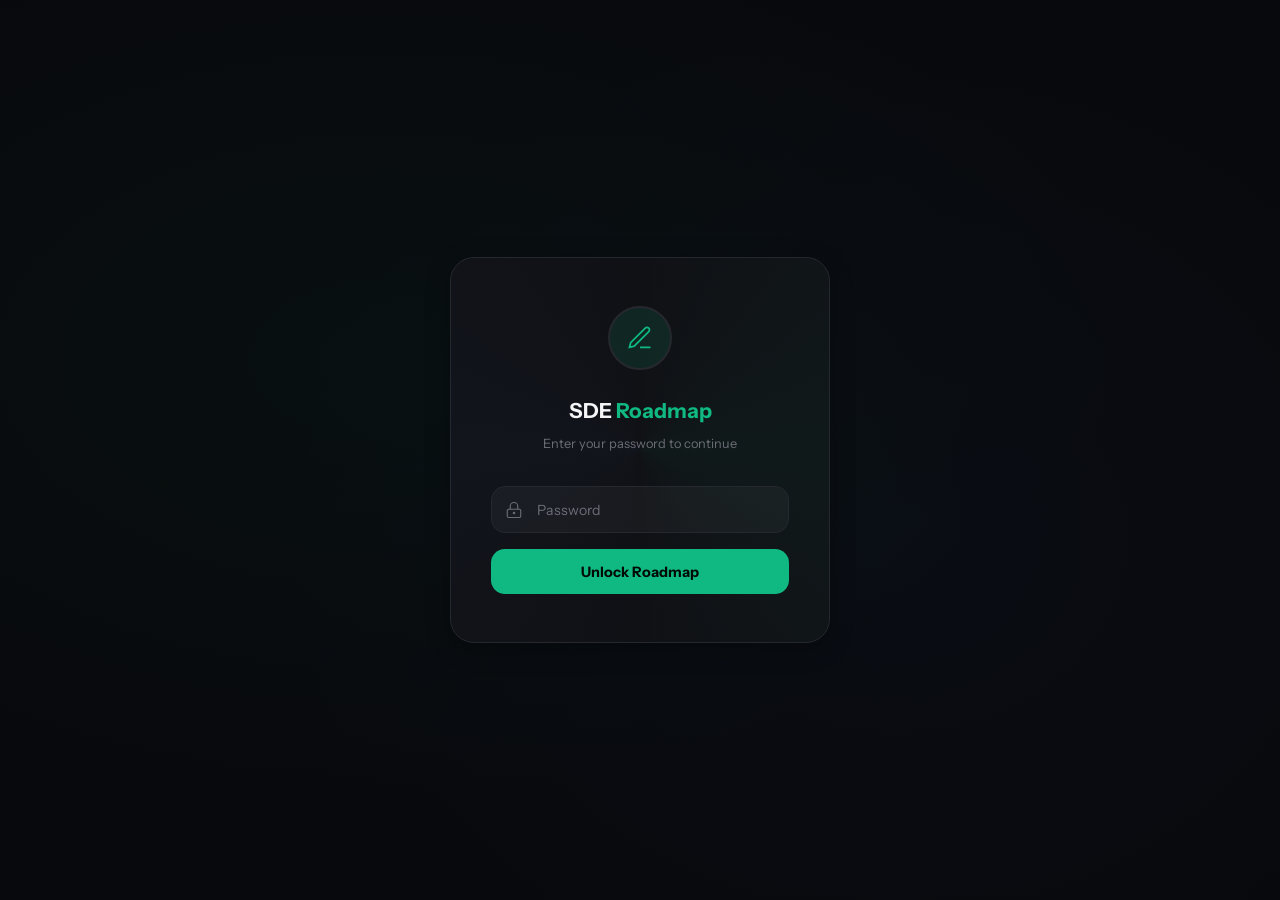
==== roadmap.html @ de1cc605 "Add SDE roadmap with login gate, detailed phases, resources, and daily schedule" ====
<!DOCTYPE html>
<html lang="en" data-theme="dark">
<head>
<meta charset="UTF-8">
<meta name="viewport" content="width=device-width, initial-scale=1.0">
<title>SDE Roadmap — Atlassian, NVIDIA, Akamai, Stripe by October 2026</title>
<link href="https://fonts.googleapis.com/css2?family=IBM+Plex+Mono:wght@400;500;600;700&family=Instrument+Sans:wght@400;500;600;700&display=swap" rel="stylesheet">
<style>
  [data-theme="dark"] {
    --bg: #08090c;
    --surface: #101115;
    --surface2: #16181d;
    --surface3: #1d1f26;
    --border: #26282f;
    --border-bright: #3a3d45;
    --text: #f5f5f7;
    --text-mid: #a1a4ad;
    --text-dim: #6b6e77;
    --green: #10b981;
    --green-dim: rgba(16,185,129,0.12);
    --blue: #3b82f6;
    --blue-dim: rgba(59,130,246,0.12);
    --violet: #8b5cf6;
    --violet-dim: rgba(139,92,246,0.12);
    --amber: #f59e0b;
    --amber-dim: rgba(245,158,11,0.12);
    --rose: #f43f5e;
    --rose-dim: rgba(244,63,94,0.12);
    --cyan: #06b6d4;
    --cyan-dim: rgba(6,182,212,0.12);
    --pink: #ec4899;
    --pink-dim: rgba(236,72,153,0.12);
  }
  [data-theme="light"] {
    --bg: #f3f7fb;
    --surface: #ffffff;
    --surface2: #eef2f7;
    --surface3: #e4e9ef;
    --border: #d0d5dd;
    --border-bright: #b0b8c4;
    --text: #0b1a2e;
    --text-mid: #3a4d65;
    --text-dim: #6b7a8d;
    --green: #059669;
    --green-dim: rgba(5,150,105,0.1);
    --blue: #2563eb;
    --blue-dim: rgba(37,99,235,0.1);
    --violet: #7c3aed;
    --violet-dim: rgba(124,58,237,0.1);
    --amber: #d97706;
    --amber-dim: rgba(217,119,6,0.1);
    --rose: #e11d48;
    --rose-dim: rgba(225,29,72,0.1);
    --cyan: #0891b2;
    --cyan-dim: rgba(8,145,178,0.1);
    --pink: #db2777;
    --pink-dim: rgba(219,39,119,0.1);
  }
  * { margin:0; padding:0; box-sizing:border-box; }
  body {
    background: var(--bg); color: var(--text);
    font-family: 'Instrument Sans', -apple-system, sans-serif;
    line-height: 1.65; -webkit-font-smoothing: antialiased;
    transition: background .25s, color .25s;
  }
  .container { max-width: 920px; margin: 0 auto; padding: 0 20px; }

  /* HERO */
  .hero {
    padding: 70px 20px 50px;
    text-align: center;
    position: relative;
    overflow: hidden;
  }
  .hero::before {
    content:''; position:absolute; inset:0;
    background: radial-gradient(ellipse 70% 50% at 50% 0%, rgba(16,185,129,0.1), transparent 60%);
    pointer-events:none;
  }
  .hero-eyebrow {
    font-family: 'IBM Plex Mono', monospace;
    font-size: 11px; letter-spacing: 2.5px; text-transform: uppercase;
    color: var(--green); margin-bottom: 18px; position: relative;
  }
  .hero h1 {
    font-size: clamp(34px, 6vw, 60px);
    font-weight: 700; line-height: 1.1;
    margin-bottom: 18px; position: relative;
    letter-spacing: -0.02em;
  }
  .hero h1 em {
    font-style: normal;
    background: linear-gradient(135deg, var(--green), var(--cyan));
    -webkit-background-clip: text; -webkit-text-fill-color: transparent;
  }
  .hero-sub {
    font-size: 17px; color: var(--text-mid);
    max-width: 600px; margin: 0 auto 32px; position: relative;
  }
  .target-pills {
    display: flex; gap: 8px; flex-wrap: wrap;
    justify-content: center; position: relative;
    margin-bottom: 28px;
  }
  .target-pill {
    background: var(--surface); border: 1px solid var(--border);
    padding: 8px 16px; border-radius: 100px;
    font-family: 'IBM Plex Mono', monospace;
    font-size: 12px; font-weight: 600; letter-spacing: 0.5px;
  }
  .target-pill.atl { color: #2684ff; border-color: rgba(38,132,255,0.3); }
  .target-pill.nv { color: #76b900; border-color: rgba(118,185,0,0.3); }
  .target-pill.ak { color: #00b4ff; border-color: rgba(0,180,255,0.3); }
  .target-pill.st { color: #635bff; border-color: rgba(99,91,255,0.3); }
  .target-pill.other { color: var(--text-mid); }

  /* COUNTDOWN */
  .countdown {
    background: var(--surface);
    border: 1px solid var(--border);
    border-radius: 16px;
    padding: 24px;
    display: grid;
    grid-template-columns: repeat(4, 1fr);
    gap: 8px;
    max-width: 540px;
    margin: 0 auto;
    position: relative;
  }
  .countdown-item { text-align: center; }
  .countdown-item .num {
    font-family: 'IBM Plex Mono', monospace;
    font-size: 28px; font-weight: 700;
    color: var(--green);
    display: block; line-height: 1;
  }
  .countdown-item .label {
    font-size: 10px; color: var(--text-dim);
    text-transform: uppercase; letter-spacing: 1px;
    margin-top: 6px;
  }

  /* SECTIONS */
  .section { padding: 60px 0; }
  .section-eyebrow {
    font-family: 'IBM Plex Mono', monospace;
    font-size: 11px; letter-spacing: 2px; text-transform: uppercase;
    color: var(--text-dim); margin-bottom: 8px;
  }
  .section-title {
    font-size: clamp(24px, 4vw, 34px);
    font-weight: 700; margin-bottom: 12px;
    letter-spacing: -0.01em;
  }
  .section-desc {
    font-size: 15px; color: var(--text-mid);
    max-width: 660px; margin-bottom: 32px;
  }

  /* SALARY REALITY */
  .salary-reality {
    background: linear-gradient(135deg, rgba(16,185,129,0.05), rgba(6,182,212,0.03));
    border: 1px solid rgba(16,185,129,0.15);
    border-radius: 16px;
    padding: 28px;
    margin-bottom: 24px;
  }
  .salary-reality h3 {
    font-size: 17px; font-weight: 700;
    margin-bottom: 16px;
    display: flex; align-items: center; gap: 10px;
  }
  .salary-comparison {
    display: grid;
    grid-template-columns: repeat(auto-fit, minmax(180px, 1fr));
    gap: 12px;
  }
  .salary-cell {
    background: rgba(0,0,0,0.25);
    border: 1px solid var(--border);
    border-radius: 10px;
    padding: 16px;
  }
  .salary-cell .name {
    font-size: 12px; color: var(--text-dim);
    text-transform: uppercase; letter-spacing: 0.5px;
    margin-bottom: 6px;
  }
  .salary-cell .median {
    font-family: 'IBM Plex Mono', monospace;
    font-size: 22px; font-weight: 700;
    color: var(--green);
  }
  .salary-cell .range {
    font-size: 12px; color: var(--text-mid);
    margin-top: 4px;
  }
  .salary-cell.you .median { color: var(--text-dim); }
  .salary-cell.you { border-color: var(--border-bright); }

  /* COMPANY CARDS */
  .company-grid {
    display: grid;
    grid-template-columns: repeat(auto-fit, minmax(280px, 1fr));
    gap: 12px;
  }
  .company-card {
    background: var(--surface);
    border: 1px solid var(--border);
    border-radius: 14px;
    padding: 22px;
    transition: all 0.2s;
  }
  .company-card:hover {
    border-color: var(--border-bright);
    transform: translateY(-1px);
  }
  .company-card .logo-row {
    display: flex; align-items: center; justify-content: space-between;
    margin-bottom: 12px;
  }
  .company-card .name {
    font-size: 18px; font-weight: 700;
  }
  .company-card .difficulty {
    font-family: 'IBM Plex Mono', monospace;
    font-size: 10px; font-weight: 600;
    text-transform: uppercase; letter-spacing: 0.5px;
    padding: 3px 8px; border-radius: 4px;
  }
  .diff-medium { background: var(--amber-dim); color: var(--amber); }
  .diff-hard { background: var(--rose-dim); color: var(--rose); }
  .diff-extreme { background: rgba(244,63,94,0.2); color: var(--rose); border: 1px solid var(--rose); }

  .company-meta {
    font-family: 'IBM Plex Mono', monospace;
    font-size: 11px;
    color: var(--green);
    margin-bottom: 12px;
  }
  .company-card .blurb {
    font-size: 13px; color: var(--text-mid);
    margin-bottom: 14px; line-height: 1.6;
  }
  .company-card h5 {
    font-family: 'IBM Plex Mono', monospace;
    font-size: 10px; letter-spacing: 1px;
    text-transform: uppercase;
    color: var(--text-dim);
    margin-top: 14px; margin-bottom: 6px;
  }
  .company-card ul {
    list-style: none; font-size: 13px; color: var(--text-mid);
  }
  .company-card ul li {
    padding-left: 14px; position: relative;
    margin-bottom: 4px;
  }
  .company-card ul li::before {
    content: '→'; position: absolute; left: 0;
    color: var(--text-dim);
  }
  .company-card .wlb {
    margin-top: 14px;
    padding-top: 14px;
    border-top: 1px solid var(--border);
    font-size: 12px;
    display: flex; align-items: center; gap: 6px;
  }
  .wlb-bar {
    flex: 1; height: 4px; background: var(--surface3);
    border-radius: 2px; overflow: hidden;
  }
  .wlb-fill { height: 100%; border-radius: 2px; }
  .wlb-label { font-family: 'IBM Plex Mono', monospace; font-size: 10px; color: var(--text-dim); }

  /* TIER DIRECTORY */
  .tier-block { margin-bottom: 26px; }
  .tier-header {
    display: flex; align-items: center; gap: 14px;
    margin-bottom: 14px; padding: 14px 18px;
    border-radius: 10px; border: 1px solid;
  }
  .tier-header.tier-s { background: linear-gradient(90deg, rgba(16,185,129,0.1), transparent); border-color: rgba(16,185,129,0.3); }
  .tier-header.tier-a { background: linear-gradient(90deg, rgba(59,130,246,0.1), transparent); border-color: rgba(59,130,246,0.3); }
  .tier-header.tier-b { background: linear-gradient(90deg, rgba(245,158,11,0.1), transparent); border-color: rgba(245,158,11,0.3); }
  .tier-header.tier-c { background: linear-gradient(90deg, rgba(139,92,246,0.1), transparent); border-color: rgba(139,92,246,0.3); }
  .tier-header.tier-d { background: linear-gradient(90deg, rgba(6,182,212,0.1), transparent); border-color: rgba(6,182,212,0.3); }
  .tier-badge {
    font-family: 'IBM Plex Mono', monospace;
    font-size: 16px; font-weight: 700;
    width: 34px; height: 34px;
    border-radius: 8px;
    display: flex; align-items: center; justify-content: center;
    flex-shrink: 0;
  }
  .tier-badge.tier-s { background: rgba(16,185,129,0.2); color: var(--green); }
  .tier-badge.tier-a { background: rgba(59,130,246,0.2); color: var(--blue); }
  .tier-badge.tier-b { background: rgba(245,158,11,0.2); color: var(--amber); }
  .tier-badge.tier-c { background: rgba(139,92,246,0.2); color: var(--violet); }
  .tier-badge.tier-d { background: rgba(6,182,212,0.2); color: var(--cyan); }
  .tier-info { flex: 1; min-width: 0; }
  .tier-info h4 { font-size: 15px; font-weight: 700; margin-bottom: 2px; }
  .tier-info .desc { font-size: 12px; color: var(--text-mid); line-height: 1.5; }

  .mini-grid {
    display: grid;
    grid-template-columns: repeat(auto-fill, minmax(220px, 1fr));
    gap: 8px;
  }
  .mini-card {
    background: var(--surface);
    border: 1px solid var(--border);
    border-radius: 10px;
    padding: 14px;
    transition: all 0.15s;
  }
  .mini-card:hover { border-color: var(--border-bright); transform: translateY(-1px); }
  .mini-card .mname {
    font-size: 14px; font-weight: 700;
    margin-bottom: 4px;
  }
  .mini-card .mpay {
    font-family: 'IBM Plex Mono', monospace;
    font-size: 11px; color: var(--green);
    margin-bottom: 6px;
  }
  .mini-card .mnote {
    font-size: 11.5px; color: var(--text-mid);
    line-height: 1.5;
  }
  .mini-card .ratings {
    display: flex; gap: 4px;
    margin-top: 8px; padding-top: 8px;
    border-top: 1px solid var(--border);
    font-size: 10px;
    font-family: 'IBM Plex Mono', monospace;
    flex-wrap: wrap;
  }
  .rating-pill {
    padding: 2px 6px; border-radius: 3px;
    letter-spacing: 0.3px;
  }
  .rate-high { background: var(--green-dim); color: var(--green); }
  .rate-mid { background: var(--amber-dim); color: var(--amber); }
  .rate-low { background: var(--rose-dim); color: var(--rose); }

  .netflix-callout {
    background: linear-gradient(135deg, rgba(229,9,20,0.06), rgba(229,9,20,0.02));
    border: 1px solid rgba(229,9,20,0.25);
    border-radius: 12px;
    padding: 18px 22px;
    margin: 24px 0;
    font-size: 13.5px;
    color: var(--text-mid);
    line-height: 1.7;
  }
  .netflix-callout h4 {
    color: #e50914;
    font-size: 14px;
    margin-bottom: 6px;
    display: flex; align-items: center; gap: 8px;
  }

  .stability-criteria {
    background: var(--surface);
    border: 1px solid var(--border);
    border-radius: 14px;
    padding: 24px;
    margin-bottom: 28px;
  }
  .stability-criteria h3 {
    font-size: 16px; font-weight: 700;
    margin-bottom: 14px;
    display: flex; align-items: center; gap: 8px;
  }
  .criteria-grid {
    display: grid;
    grid-template-columns: repeat(auto-fit, minmax(220px, 1fr));
    gap: 10px;
  }
  .criteria-item {
    background: var(--surface2);
    border-radius: 8px;
    padding: 12px 14px;
    font-size: 13px;
  }
  .criteria-item .ck {
    font-family: 'IBM Plex Mono', monospace;
    font-size: 11px; font-weight: 700;
    color: var(--green);
    display: block; margin-bottom: 4px;
  }
  .criteria-item .ck.no { color: var(--rose); }
  .criteria-item .txt { color: var(--text-mid); line-height: 1.5; }

  /* RESOURCE TABLE */
  .resource-block {
    background: var(--surface);
    border: 1px solid var(--border);
    border-radius: 14px;
    padding: 24px;
    margin-bottom: 16px;
  }
  .resource-block h3 {
    font-size: 16px; font-weight: 700;
    margin-bottom: 16px;
    display: flex; align-items: center; gap: 10px;
  }
  .resource-block.have h3 { color: var(--green); }
  .resource-block.buy h3 { color: var(--amber); }
  .resource-block.free h3 { color: var(--cyan); }
  .resource-block.skip h3 { color: var(--rose); }

  .resource-item {
    display: grid;
    grid-template-columns: 1fr auto;
    gap: 12px;
    padding: 12px 0;
    border-top: 1px solid rgba(255,255,255,0.05);
  }
  .resource-item:first-of-type { border-top: none; padding-top: 0; }
  .resource-item .info { font-size: 14px; }
  .resource-item .info .title { font-weight: 600; margin-bottom: 2px; }
  .resource-item .info .why { font-size: 12px; color: var(--text-dim); line-height: 1.5; }
  .resource-item .price {
    font-family: 'IBM Plex Mono', monospace;
    font-size: 13px; font-weight: 600;
    color: var(--text-mid);
    text-align: right;
    white-space: nowrap;
  }
  .resource-item .price.green { color: var(--green); }
  .resource-item .price.amber { color: var(--amber); }
  .resource-item .price.rose { color: var(--rose); }

  .priority-tag {
    display: inline-block;
    font-family: 'IBM Plex Mono', monospace;
    font-size: 9px; font-weight: 700;
    padding: 2px 6px; border-radius: 3px;
    margin-left: 6px;
    vertical-align: middle;
  }
  .priority-must { background: var(--rose-dim); color: var(--rose); }
  .priority-strong { background: var(--amber-dim); color: var(--amber); }
  .priority-nice { background: var(--cyan-dim); color: var(--cyan); }

  /* PHASE BLOCKS */
  .phase {
    margin-bottom: 16px;
    border: 1px solid var(--border);
    border-radius: 14px;
    overflow: hidden;
    background: var(--surface);
  }
  .phase-head {
    padding: 22px 24px;
    display: grid;
    grid-template-columns: auto 1fr auto auto;
    gap: 14px;
    align-items: center;
    cursor: pointer;
    user-select: none;
    transition: background 0.2s;
  }
  .phase-head:hover { background: var(--surface2); }
  .phase-num {
    font-family: 'IBM Plex Mono', monospace;
    font-size: 11px; font-weight: 700;
    letter-spacing: 1px; text-transform: uppercase;
    padding: 4px 10px; border-radius: 5px;
  }
  .phase-head h3 { font-size: 18px; font-weight: 700; }
  .phase-meta {
    font-family: 'IBM Plex Mono', monospace;
    font-size: 11px; color: var(--text-dim);
  }
  .phase-toggle {
    width: 26px; height: 26px;
    border-radius: 6px;
    background: var(--surface2);
    border: 1px solid var(--border);
    display: flex; align-items: center; justify-content: center;
    color: var(--text-mid);
    font-size: 14px;
    transition: transform 0.2s;
  }
  .phase.open .phase-toggle { transform: rotate(180deg); }
  .phase-body {
    max-height: 0; overflow: hidden;
    transition: max-height 0.5s ease;
  }
  .phase.open .phase-body { max-height: 8000px; }
  .phase-content { padding: 0 24px 24px; }
  .phase-why {
    font-size: 14px; color: var(--text-mid);
    margin-bottom: 22px;
    padding: 14px 16px;
    background: var(--surface2);
    border-radius: 10px;
    border-left: 3px solid;
  }

  /* WEEK BLOCKS */
  .week {
    margin-bottom: 18px;
    padding-top: 16px;
    border-top: 1px dashed var(--border);
  }
  .week:first-of-type { border-top: none; padding-top: 0; }
  .week-title {
    font-family: 'IBM Plex Mono', monospace;
    font-size: 12px; font-weight: 700;
    text-transform: uppercase; letter-spacing: 1px;
    margin-bottom: 12px;
    display: flex; align-items: center; gap: 8px;
  }
  .week-title .dot {
    width: 7px; height: 7px; border-radius: 50%;
    display: inline-block;
  }
  .task {
    display: grid;
    grid-template-columns: auto 1fr;
    gap: 10px;
    padding: 8px 0;
    border-bottom: 1px solid rgba(255,255,255,0.04);
    font-size: 13.5px;
  }
  .task:last-child { border-bottom: none; }
  .task-check {
    flex-shrink: 0;
    width: 18px; height: 18px;
    border: 1.5px solid var(--border-bright);
    border-radius: 5px;
    margin-top: 2px;
    cursor: pointer;
    display: flex; align-items: center; justify-content: center;
    transition: all 0.2s;
    background: transparent;
  }
  .task-check.done {
    background: var(--green); border-color: var(--green);
  }
  .task-check.done::after {
    content: '✓'; color: var(--bg);
    font-size: 11px; font-weight: 700;
  }
  .task-body .main { color: var(--text); line-height: 1.55; }
  .task-body .resource {
    font-family: 'IBM Plex Mono', monospace;
    font-size: 11px; color: var(--blue);
    display: block; margin-top: 2px;
  }
  .tag {
    font-family: 'IBM Plex Mono', monospace;
    font-size: 9px; font-weight: 700;
    text-transform: uppercase; letter-spacing: 0.5px;
    padding: 2px 6px; border-radius: 3px;
    display: inline-block; margin-left: 4px;
    vertical-align: middle;
  }
  .tag-target { background: var(--rose-dim); color: var(--rose); }
  .tag-mock { background: var(--violet-dim); color: var(--violet); }
  .tag-project { background: var(--amber-dim); color: var(--amber); }
  .tag-apply { background: var(--green-dim); color: var(--green); }
  .tag-key { background: var(--cyan-dim); color: var(--cyan); }

  .output {
    background: var(--surface2);
    border: 1px dashed rgba(16,185,129,0.3);
    border-radius: 10px;
    padding: 14px 18px;
    margin-top: 18px;
  }
  .output h5 {
    font-family: 'IBM Plex Mono', monospace;
    font-size: 10px; letter-spacing: 2px;
    text-transform: uppercase;
    color: var(--green); margin-bottom: 6px;
  }
  .output p { font-size: 13px; color: var(--text-mid); line-height: 1.65; }

  /* Phase colors */
  .p0 .phase-num { background: var(--green-dim); color: var(--green); }
  .p0 .phase-why { border-left-color: var(--green); }
  .p0 .week-title .dot { background: var(--green); }
  .p1 .phase-num { background: var(--blue-dim); color: var(--blue); }
  .p1 .phase-why { border-left-color: var(--blue); }
  .p1 .week-title .dot { background: var(--blue); }
  .p2 .phase-num { background: var(--violet-dim); color: var(--violet); }
  .p2 .phase-why { border-left-color: var(--violet); }
  .p2 .week-title .dot { background: var(--violet); }
  .p3 .phase-num { background: var(--amber-dim); color: var(--amber); }
  .p3 .phase-why { border-left-color: var(--amber); }
  .p3 .week-title .dot { background: var(--amber); }
  .p4 .phase-num { background: var(--cyan-dim); color: var(--cyan); }
  .p4 .phase-why { border-left-color: var(--cyan); }
  .p4 .week-title .dot { background: var(--cyan); }
  .p5 .phase-num { background: var(--pink-dim); color: var(--pink); }
  .p5 .phase-why { border-left-color: var(--pink); }
  .p5 .week-title .dot { background: var(--pink); }
  .p6 .phase-num { background: var(--rose-dim); color: var(--rose); }
  .p6 .phase-why { border-left-color: var(--rose); }
  .p6 .week-title .dot { background: var(--rose); }

  /* PATTERN GRID */
  .pattern-grid {
    display: grid;
    grid-template-columns: repeat(auto-fit, minmax(200px, 1fr));
    gap: 10px;
    margin-top: 12px;
  }
  .pattern-card {
    background: var(--surface2);
    border: 1px solid var(--border);
    border-radius: 8px;
    padding: 12px;
  }
  .pattern-card .pname {
    font-size: 13px; font-weight: 600; margin-bottom: 4px;
  }
  .pattern-card .pcount {
    font-family: 'IBM Plex Mono', monospace;
    font-size: 10px; color: var(--text-dim);
    text-transform: uppercase; letter-spacing: 0.5px;
  }

  /* SCHEDULE */
  .schedule-grid {
    display: grid;
    grid-template-columns: repeat(auto-fit, minmax(170px, 1fr));
    gap: 10px;
  }
  .sched-card {
    background: var(--surface);
    border: 1px solid var(--border);
    border-radius: 12px;
    padding: 18px;
    text-align: center;
  }
  .sched-card .time {
    font-family: 'IBM Plex Mono', monospace;
    font-size: 10px; text-transform: uppercase;
    letter-spacing: 1px; color: var(--text-dim);
    margin-bottom: 6px;
  }
  .sched-card .activity {
    font-size: 16px; font-weight: 700; margin-bottom: 6px;
  }
  .sched-card .detail { font-size: 12px; color: var(--text-mid); line-height: 1.5; }

  /* MISTAKES */
  .mistakes-grid {
    display: grid;
    grid-template-columns: repeat(auto-fit, minmax(280px, 1fr));
    gap: 12px;
  }
  .mistake {
    background: var(--surface);
    border: 1px solid var(--border);
    border-radius: 12px;
    padding: 18px;
  }
  .mistake .bad {
    color: var(--rose); font-weight: 600;
    font-size: 14px; margin-bottom: 6px;
  }
  .mistake .good { color: var(--text-mid); font-size: 13px; line-height: 1.55; }

  /* FOOTER */
  .footer {
    text-align: center;
    padding: 70px 20px 40px;
  }
  .footer .big {
    font-size: 26px; font-weight: 700;
    margin-bottom: 12px;
    letter-spacing: -0.01em;
  }
  .footer .big em {
    font-style: normal;
    background: linear-gradient(135deg, var(--green), var(--cyan));
    -webkit-background-clip: text; -webkit-text-fill-color: transparent;
  }
  .footer p { font-size: 13px; color: var(--text-dim); }

  /* LOGIN GATE */
  .login-gate{
    min-height:100vh;display:flex;align-items:center;justify-content:center;
    background:var(--bg);
    background-image:radial-gradient(ellipse 60% 50% at 30% 40%,rgba(16,185,129,.04),transparent),
                      radial-gradient(ellipse 50% 60% at 70% 60%,rgba(59,130,246,.03),transparent);
  }
  .login-box{
    background:var(--surface);border:1px solid var(--border);border-radius:24px;padding:3rem 2.5rem;
    width:380px;text-align:center;box-shadow:0 6px 24px rgba(0,0,0,.3);position:relative;overflow:hidden;
  }
  .login-box::before{
    content:'';position:absolute;top:-50%;left:-50%;width:200%;height:200%;
    background:conic-gradient(from 0deg,transparent,rgba(16,185,129,.05),transparent,rgba(59,130,246,.03),transparent);
    animation:login-rotate 8s linear infinite;
  }
  @keyframes login-rotate{to{transform:rotate(360deg)}}
  .login-content{position:relative;z-index:1}
  .login-avatar{width:64px;height:64px;border-radius:50%;background:var(--green-dim);display:flex;align-items:center;justify-content:center;margin:0 auto 1.5rem;border:2px solid var(--border)}
  .login-avatar svg{width:28px;height:28px;color:var(--green)}
  .login-box h2{font-family:'Instrument Sans',sans-serif;font-size:1.3rem;margin-bottom:.3rem}
  .login-box h2 span{color:var(--green)}
  .login-box .login-sub{font-size:.8rem;color:var(--text-dim);margin-bottom:2rem}
  .input-wrap{position:relative;margin-bottom:1rem}
  .input-wrap input{
    width:100%;padding:.85rem 1rem .85rem 2.8rem;border-radius:14px;border:1px solid var(--border);
    background:rgba(255,255,255,.04);color:var(--text);font-family:'Instrument Sans',sans-serif;
    font-size:.88rem;outline:none;transition:border-color .3s;
  }
  .input-wrap input:focus{border-color:var(--green);box-shadow:0 0 0 3px rgba(16,185,129,.1)}
  .input-wrap input::placeholder{color:var(--text-dim)}
  .input-wrap svg{position:absolute;left:.9rem;top:50%;transform:translateY(-50%);width:18px;height:18px;color:var(--text-dim)}
  .login-btn{
    width:100%;padding:.85rem;border-radius:14px;border:none;
    background:var(--green);color:#020a06;font-weight:700;font-size:.9rem;font-family:'Instrument Sans',sans-serif;
    cursor:pointer;transition:all .2s;
  }
  .login-btn:hover{transform:translateY(-2px);box-shadow:0 8px 24px rgba(16,185,129,.3)}
  .login-error{color:var(--rose);font-size:.78rem;margin-top:.75rem;display:none}

  /* FLOATING NAV */
  .float-nav{
    position:fixed;top:16px;right:16px;z-index:999;
    display:flex;gap:8px;
  }
  .float-nav a,.float-nav button{
    padding:8px 14px;border-radius:10px;border:1px solid var(--border);
    background:var(--surface);color:var(--text-mid);font-size:12px;font-family:'IBM Plex Mono',monospace;
    cursor:pointer;transition:all .2s;text-decoration:none;
    backdrop-filter:blur(12px);
  }
  .float-nav a:hover,.float-nav button:hover{border-color:var(--green);color:var(--green)}

  .roadmap-wrap{display:none}

  @media (max-width: 600px) {
    .countdown { grid-template-columns: repeat(2, 1fr); gap: 16px; }
    .phase-head { grid-template-columns: 1fr auto; gap: 8px; }
    .phase-head .phase-num { grid-row: 1; }
    .phase-head h3 { grid-column: 1 / -1; }
    .phase-head .phase-meta { grid-row: 1; grid-column: 2; }
    .phase-content { padding: 0 16px 18px; }
    .phase-head { padding: 18px 16px; }
    .float-nav{top:8px;right:8px;gap:4px}
    .float-nav a,.float-nav button{padding:6px 10px;font-size:10px}
  }
</style>
</head>
<body>

<!-- LOGIN GATE -->
<div class="login-gate" id="loginGate">
  <div class="login-box">
    <div class="login-content">
      <div class="login-avatar">
        <svg viewBox="0 0 24 24" fill="none" stroke="currentColor" stroke-width="1.5"><path d="M12 20h9"/><path d="M16.5 3.5a2.121 2.121 0 013 3L7 19l-4 1 1-4L16.5 3.5z"/></svg>
      </div>
      <h2>SDE <span>Roadmap</span></h2>
      <p class="login-sub">Enter your password to continue</p>
      <div class="input-wrap">
        <svg viewBox="0 0 24 24" fill="none" stroke="currentColor" stroke-width="1.5"><rect x="3" y="11" width="18" height="11" rx="2"/><path d="M7 11V7a5 5 0 0110 0v4"/><circle cx="12" cy="16" r="1"/></svg>
        <input type="password" id="passInput" placeholder="Password" autocomplete="off" />
      </div>
      <button class="login-btn" id="loginBtn">Unlock Roadmap</button>
      <p class="login-error" id="loginError">Incorrect password. Try again.</p>
    </div>
  </div>
</div>

<!-- FLOATING NAV -->
<div class="float-nav" id="floatNav" style="display:none">
  <a href="index.html">Portfolio</a>
  <a href="tracker.html">Card Tracker</a>
  <button id="themeBtn">☀️</button>
</div>

<!-- ROADMAP CONTENT -->
<div class="roadmap-wrap" id="roadmapWrap">

<!-- HERO -->
<section class="hero">
  <div class="hero-eyebrow">5-Month Sprint · Backend SDE → Top Product Co</div>
  <h1>Land at <em>Atlassian, Stripe,</em><br>NVIDIA, or Akamai by October</h1>
  <p class="hero-sub">A no-fluff, week-by-week plan for a backend SDE with <strong>4 years of experience</strong> targeting Senior SDE / SDE 2 roles. Relearn DSA, master system design, crack the toughest interview loops — and land in a 5–10 year career home with great WLB.</p>

  <div class="target-pills">
    <span class="target-pill atl">Atlassian</span>
    <span class="target-pill nv">NVIDIA</span>
    <span class="target-pill ak">Akamai</span>
    <span class="target-pill st">Stripe</span>
    <span class="target-pill" style="color:#e34850; border-color:rgba(227,72,80,0.3)">Adobe</span>
    <span class="target-pill" style="color:#5cb6f7; border-color:rgba(92,182,247,0.3)">Microsoft</span>
    <span class="target-pill" style="color:#ff7e5e; border-color:rgba(255,126,94,0.3)">Cisco</span>
    <span class="target-pill" style="color:#7b9aff; border-color:rgba(123,154,255,0.3)">SAP Labs</span>
    <span class="target-pill other">+ 20 more stable picks</span>
  </div>

  <div class="countdown">
    <div class="countdown-item">
      <span class="num">21</span>
      <span class="label">Weeks Left</span>
    </div>
    <div class="countdown-item">
      <span class="num">3-4h</span>
      <span class="label">Daily</span>
    </div>
    <div class="countdown-item">
      <span class="num">300+</span>
      <span class="label">Problems</span>
    </div>
    <div class="countdown-item">
      <span class="num">₹50-80L</span>
      <span class="label">SDE 2 Target</span>
    </div>
  </div>
</section>

<!-- SALARY REALITY -->
<div class="container">
  <section class="section">
    <div class="section-eyebrow">Reality Check · Senior SDE Bands</div>
    <h2 class="section-title">At 4 YOE, You Should Target ₹50-80L+</h2>
    <p class="section-desc">You're not a fresher. With 4 years of production backend experience at a startup, you map to <strong>SDE 2 / Senior SDE / P40-P50 / IC2-IC3 / L2</strong> levels at these companies. Here's what those specific bands pay in India (Levels.fyi + market data, May 2026).</p>

    <div class="salary-reality">
      <h3>Your Real Target: ₹50-80L Total Comp · Floor ₹40L</h3>
      <div class="salary-comparison">
        <div class="salary-cell you">
          <div class="name">You Today</div>
          <div class="median">₹17.6L</div>
          <div class="range">Startup SDE · 4 YOE</div>
        </div>
        <div class="salary-cell">
          <div class="name">Akamai · Sr SE</div>
          <div class="median">₹35-55L</div>
          <div class="range">Floor pick · 100%+ hike</div>
        </div>
        <div class="salary-cell">
          <div class="name">Microsoft · SDE 2</div>
          <div class="median">₹35-52L</div>
          <div class="range">Solid mid-tier</div>
        </div>
        <div class="salary-cell">
          <div class="name">Adobe · MTS 2</div>
          <div class="median">₹40-65L</div>
          <div class="range">Best WLB+pay combo</div>
        </div>
        <div class="salary-cell">
          <div class="name">NVIDIA · IC2-IC3</div>
          <div class="median">₹50-85L</div>
          <div class="range">AI premium · RSU upside</div>
        </div>
        <div class="salary-cell">
          <div class="name">Atlassian · P40-P50</div>
          <div class="median">₹55-99L</div>
          <div class="range">Median P50: ₹99L</div>
        </div>
        <div class="salary-cell">
          <div class="name">Stripe · L2</div>
          <div class="median">₹70-130L</div>
          <div class="range">Pre-IPO · highest ceiling</div>
        </div>
      </div>
      <p style="margin-top:18px; font-size:13px; color:var(--text-mid); line-height:1.7;">
        <strong style="color:var(--green)">Math you should internalize:</strong> Even the "lowest" pick (Akamai Senior SE) gives you a <strong>~120% hike</strong>. Microsoft SDE 2 = <strong>~150%</strong>. Atlassian P50 = <strong>~250-450%</strong>. Stripe L2 = <strong>~300-600%</strong>. Don't anchor to your current ₹17.6L. Anchor to the band of the role you're applying for.
      </p>
    </div>
  </section>

  <!-- 4 YOE TAKEAWAYS -->
  <section class="section">
    <div class="section-eyebrow">4 YOE Strategic Takeaways</div>
    <h2 class="section-title">What Changes Because You're Senior, Not Junior</h2>
    <p class="section-desc">Most roadmaps online are for freshers. At 4 YOE, the game shifts in 6 important ways.</p>

    <div style="display:grid; grid-template-columns: repeat(auto-fit, minmax(280px, 1fr)); gap:14px;">
      <div style="background:var(--surface); border:1px solid var(--border); border-radius:14px; padding:22px; border-left:3px solid var(--green);">
        <div style="font-family:'IBM Plex Mono',monospace; font-size:11px; color:var(--green); letter-spacing:1px; margin-bottom:8px;">SHIFT 01 · INTERVIEW WEIGHT</div>
        <h4 style="font-size:16px; font-weight:700; margin-bottom:10px;">System Design = 35-40%, not 15%</h4>
        <p style="font-size:13.5px; color:var(--text-mid); line-height:1.65;">At 4 YOE you'll likely face <strong>2 system design rounds</strong> (one HLD, one deep-dive). Add 1-2 weeks to system design prep. Your 4 years of real backend experience is GOLD here — most SDE 2 candidates fake it. You won't have to.</p>
      </div>

      <div style="background:var(--surface); border:1px solid var(--border); border-radius:14px; padding:22px; border-left:3px solid var(--blue);">
        <div style="font-family:'IBM Plex Mono',monospace; font-size:11px; color:var(--blue); letter-spacing:1px; margin-bottom:8px;">SHIFT 02 · CODING DEPTH</div>
        <h4 style="font-size:16px; font-weight:700; margin-bottom:10px;">LC Medium → Hard, fewer Easy</h4>
        <p style="font-size:13.5px; color:var(--text-mid); line-height:1.65;">SDE 2 interviews skip warm-up Easy problems. Expect <strong>medium right away, then hard or 2 mediums in 45 min</strong>. Stripe and Atlassian especially go straight to LC Hard. Allocate 70% Medium, 25% Hard, 5% Easy in your prep mix.</p>
      </div>

      <div style="background:var(--surface); border:1px solid var(--border); border-radius:14px; padding:22px; border-left:3px solid var(--violet);">
        <div style="font-family:'IBM Plex Mono',monospace; font-size:11px; color:var(--violet); letter-spacing:1px; margin-bottom:8px;">SHIFT 03 · BEHAVIORAL</div>
        <h4 style="font-size:16px; font-weight:700; margin-bottom:10px;">Leadership stories, not just teamwork</h4>
        <p style="font-size:13.5px; color:var(--text-mid); line-height:1.65;">Behavioral rounds will probe: <strong>Did you mentor anyone? Have you led a project? Resolved a technical disagreement? Made a tradeoff call?</strong> If you don't have these stories, build them in your current job before October. Every SDE 2 round will ask.</p>
      </div>

      <div style="background:var(--surface); border:1px solid var(--border); border-radius:14px; padding:22px; border-left:3px solid var(--amber);">
        <div style="font-family:'IBM Plex Mono',monospace; font-size:11px; color:var(--amber); letter-spacing:1px; margin-bottom:8px;">SHIFT 04 · DEPTH ROUND</div>
        <h4 style="font-size:16px; font-weight:700; margin-bottom:10px;">Past project deep-dive interviews</h4>
        <p style="font-size:13.5px; color:var(--text-mid); line-height:1.65;">Many SDE 2 loops include a <strong>"tell me about your most complex project"</strong> round where they probe for 30-45 min. Pick 2-3 hardest projects from Circuit House. Document architecture, scale, tradeoffs, your specific contributions. Have war stories ready.</p>
      </div>

      <div style="background:var(--surface); border:1px solid var(--border); border-radius:14px; padding:22px; border-left:3px solid var(--cyan);">
        <div style="font-family:'IBM Plex Mono',monospace; font-size:11px; color:var(--cyan); letter-spacing:1px; margin-bottom:8px;">SHIFT 05 · NEGOTIATION</div>
        <h4 style="font-size:16px; font-weight:700; margin-bottom:10px;">Never reveal ₹17.6L · Never accept SDE 1</h4>
        <p style="font-size:13.5px; color:var(--text-mid); line-height:1.65;">Recruiters will try to pin your offer to your current pay. Refuse. <strong>"I'm interviewing at the SDE 2 level; I'm looking at total comp in the ₹50-65L range based on Levels.fyi."</strong> If they offer SDE 1 / junior — that's a step backward at your YOE. Walk away.</p>
      </div>

      <div style="background:var(--surface); border:1px solid var(--border); border-radius:14px; padding:22px; border-left:3px solid var(--rose);">
        <div style="font-family:'IBM Plex Mono',monospace; font-size:11px; color:var(--rose); letter-spacing:1px; margin-bottom:8px;">SHIFT 06 · YOUR EDGE</div>
        <h4 style="font-size:16px; font-weight:700; margin-bottom:10px;">Startup SDE 4yr = strong narrative</h4>
        <p style="font-size:13.5px; color:var(--text-mid); line-height:1.65;">At a startup with 4 YOE, you've worn many hats: backend + ops + on-call + cross-cloud. <strong>This is exactly what product cos want at SDE 2.</strong> Lead every interview by framing this: "I've owned X end-to-end, deployed across AWS/GCP/Azure, debugged production at 2am." That's senior signal.</p>
      </div>
    </div>

    <div style="margin-top:20px; padding:18px 22px; background:linear-gradient(135deg, rgba(245,158,11,0.06), rgba(244,63,94,0.04)); border-radius:12px; border:1px solid rgba(245,158,11,0.2); font-size:13.5px; color:var(--text-mid); line-height:1.7;">
      <strong style="color:var(--amber); display:block; margin-bottom:6px;">⚠ The Trap to Avoid</strong>
      Some companies (especially when they sense low current pay) will offer you <strong>SDE 1 / Junior level</strong> at "good Indian salary" like ₹25-30L. This LOOKS like a 50% hike — but it's a <strong>career step backward</strong> because (a) you'll be peer'd with 0-2 YOE engineers, (b) leveling up takes 18-24 months, (c) future companies will reference this junior level. Always interview AT the level your YOE warrants. Better to wait 2 more months for a Senior offer than to take a junior one.
    </div>
  </section>

  <!-- COMPANY INTEL -->
  <section class="section">
    <div class="section-eyebrow">Target Intel · Your Top 4</div>
    <h2 class="section-title">What Each Company Actually Tests</h2>
    <p class="section-desc">Each of your named targets has its own interview personality. Below them, you'll find a stability-ranked directory of 25+ more companies — because spreading wide is critical for landing a 5–10 year career home.</p>

    <div class="company-grid">

      <div class="company-card">
        <div class="logo-row">
          <div class="name" style="color:#2684ff">Atlassian</div>
          <span class="difficulty diff-hard">Hard</span>
        </div>
        <div class="company-meta">SDE 2 / P40-P50 · ₹55–99L (Median P50: ₹99L)</div>
        <p class="blurb">Strong on culture fit. Standard SWE loop with system design, coding, and a values interview. Best WLB of the four. At 4 YOE you target P40-P50.</p>
        <h5>Loop Structure (Senior level)</h5>
        <ul>
          <li>Online assessment (HackerRank)</li>
          <li>Recruiter screen</li>
          <li>2 coding rounds (LC Medium-Hard)</li>
          <li>2 system design rounds (HLD + drill-down)</li>
          <li>Values interview · technical leadership probe</li>
        </ul>
        <h5>What to focus on</h5>
        <ul>
          <li>Trees, graphs, dynamic programming</li>
          <li>System design — distributed systems</li>
          <li>STAR stories: ownership, mentoring, tradeoffs</li>
        </ul>
        <div class="wlb">
          <span class="wlb-label">WLB</span>
          <div class="wlb-bar"><div class="wlb-fill" style="width:90%; background:var(--green)"></div></div>
          <span class="wlb-label">9/10</span>
        </div>
      </div>

      <div class="company-card">
        <div class="logo-row">
          <div class="name" style="color:#76b900">NVIDIA</div>
          <span class="difficulty diff-hard">Hard</span>
        </div>
        <div class="company-meta">SDE 2 / IC2-IC3 · ₹50–85L (RSU upside huge)</div>
        <p class="blurb">Deep technical interviews. Tests OS, networks, systems thinking. C/C++ helpful but not required for software roles. AI boom = currently hiring aggressively for IC3 senior roles.</p>
        <h5>Loop Structure (Senior level)</h5>
        <ul>
          <li>Online coding test (HackerRank)</li>
          <li>Hiring manager screen + project deep-dive</li>
          <li>3-4 technical rounds (LC Medium-Hard)</li>
          <li>OS / networks / debugging round</li>
          <li>System design + concurrency questions</li>
        </ul>
        <h5>What to focus on</h5>
        <ul>
          <li>Strong CS fundamentals (OS, networks)</li>
          <li>Low-level systems thinking</li>
          <li>Multi-threading, concurrency, locks</li>
        </ul>
        <div class="wlb">
          <span class="wlb-label">WLB</span>
          <div class="wlb-bar"><div class="wlb-fill" style="width:70%; background:var(--amber)"></div></div>
          <span class="wlb-label">7/10</span>
        </div>
      </div>

      <div class="company-card">
        <div class="logo-row">
          <div class="name" style="color:#00b4ff">Akamai</div>
          <span class="difficulty diff-medium">Medium</span>
        </div>
        <div class="company-meta">Senior SE / SE 2 · ₹35–55L · Floor pick</div>
        <p class="blurb">Tests OS, networks, DBMS, OOP, DSA, Linux, Docker, DevOps. Your cloud + Docker + 4 yr backend experience is a huge edge here. Most attainable of your 4 picks.</p>
        <h5>Loop Structure (Senior level)</h5>
        <ul>
          <li>Online assessment (MCQs + coding)</li>
          <li>Technical interview (DSA + fundamentals)</li>
          <li>System design (lighter than FAANG)</li>
          <li>Project deep-dive on past work</li>
          <li>Managerial / HR round</li>
        </ul>
        <h5>What to focus on</h5>
        <ul>
          <li>OS, networks, DBMS theory</li>
          <li>Linux, Docker, DevOps (you have this!)</li>
          <li>Medium DSA — less brutal than Stripe</li>
        </ul>
        <div class="wlb">
          <span class="wlb-label">WLB</span>
          <div class="wlb-bar"><div class="wlb-fill" style="width:85%; background:var(--green)"></div></div>
          <span class="wlb-label">8.5/10</span>
        </div>
      </div>

      <div class="company-card">
        <div class="logo-row">
          <div class="name" style="color:#635bff">Stripe</div>
          <span class="difficulty diff-extreme">Extreme</span>
        </div>
        <div class="company-meta">SE 2 / L2 · ₹70–130L · Pre-IPO upside</div>
        <p class="blurb">Highest bar. Pragmatic, real-world coding with messy data, transactions, payments scenarios. Expects production-quality code. At 4 YOE you target L2 — same band where median India total comp is ₹96L.</p>
        <h5>Loop Structure (Senior level)</h5>
        <ul>
          <li>Online HackerRank assessment</li>
          <li>Practical coding (CSV parsing, API building, debugging)</li>
          <li>Integration / API round</li>
          <li>System design (idempotency, distributed transactions)</li>
          <li>Bug-squash round (debug real code)</li>
        </ul>
        <h5>What to focus on</h5>
        <ul>
          <li>Real-world coding, not just LC tricks</li>
          <li>Reading & debugging unfamiliar code</li>
          <li>API design, idempotency, transactions</li>
        </ul>
        <div class="wlb">
          <span class="wlb-label">WLB</span>
          <div class="wlb-bar"><div class="wlb-fill" style="width:65%; background:var(--amber)"></div></div>
          <span class="wlb-label">6.5/10</span>
        </div>
      </div>

    </div>

    <div class="netflix-callout">
      <h4>● Why Netflix isn't on this list</h4>
      <p>Netflix's India office (Mumbai) is primarily Content, Marketing, PR, and Operations — <strong>not engineering</strong>. Glassdoor shows only ~6 jobs total in India. Their global SWE comp is unmatched (median ~₹2.6 Cr in the US), but it's not a realistic India target. Don't waste prep time here. If you really want a Netflix-style culture in India, target <strong>Stripe, Atlassian, or Datadog</strong> — same DNA, real hiring.</p>
    </div>

    <div class="stability-criteria">
      <h3>How I'm Ranking for "5–10 Year Tenure"</h3>
      <div class="criteria-grid">
        <div class="criteria-item">
          <span class="ck">✓ FAVOR</span>
          <span class="txt">Profitable companies (not pre-IPO unicorns burning cash)</span>
        </div>
        <div class="criteria-item">
          <span class="ck">✓ FAVOR</span>
          <span class="txt">Diverse product portfolio (one-product = single point of failure)</span>
        </div>
        <div class="criteria-item">
          <span class="ck">✓ FAVOR</span>
          <span class="txt">Enterprise B2B customers (more stable revenue than consumer)</span>
        </div>
        <div class="criteria-item">
          <span class="ck">✓ FAVOR</span>
          <span class="txt">Companies that DIDN'T do mass layoffs in 2022–2026</span>
        </div>
        <div class="criteria-item">
          <span class="ck no">✗ AVOID</span>
          <span class="txt">Companies pivoting hard on AI (likely to restructure teams again)</span>
        </div>
        <div class="criteria-item">
          <span class="ck no">✗ AVOID</span>
          <span class="txt">Companies with major recent layoffs (Oracle 30K, Meta 8K in 2026)</span>
        </div>
      </div>
    </div>

    <div class="section-eyebrow" style="margin-top:32px; margin-bottom:8px;">The Stability Directory</div>
    <h2 class="section-title" style="font-size:24px; margin-bottom:8px;">25+ Companies Ranked by 5–10 Year Stability</h2>
    <p class="section-desc">Each card shows pay range · stability rating (S = highest) · WLB rating · interview difficulty. Cast wide. Apply to 30+ across these tiers.</p>

    <!-- TIER S -->
    <div class="tier-block">
      <div class="tier-header tier-s">
        <div class="tier-badge tier-s">S</div>
        <div class="tier-info">
          <h4>Tier S — Maximum Stability + WLB + Solid Pay</h4>
          <div class="desc">No mass layoffs in 4+ years. Profitable. Established. Best for 5–10 year tenure. Lower ceiling than Tier B but you'll sleep at night.</div>
        </div>
      </div>
      <div class="mini-grid">
        <div class="mini-card">
          <div class="mname">Adobe India</div>
          <div class="mpay">MTS 2 · ₹40-65L</div>
          <div class="mnote">Bangalore + Noida. Known as "best WLB in tech." Photoshop/Acrobat = recession-proof products. Very stable hiring.</div>
          <div class="ratings"><span class="rating-pill rate-high">Stab S</span><span class="rating-pill rate-high">WLB 9.5</span><span class="rating-pill rate-mid">Hard</span></div>
        </div>
        <div class="mini-card">
          <div class="mname">Atlassian (your pick)</div>
          <div class="mpay">P40-P50 · ₹55-99L</div>
          <div class="mnote">Bangalore. Profitable, no layoffs. Jira/Confluence cash flow is durable. Median P50 = ₹99L. Strong remote-first culture.</div>
          <div class="ratings"><span class="rating-pill rate-high">Stab S</span><span class="rating-pill rate-high">WLB 9</span><span class="rating-pill rate-mid">Hard</span></div>
        </div>
        <div class="mini-card">
          <div class="mname">Akamai (your pick)</div>
          <div class="mpay">Sr SE · ₹35-55L</div>
          <div class="mnote">Bangalore. Slow but rock-solid. CDN biz is critical infra. Most attainable of stable picks. Floor target.</div>
          <div class="ratings"><span class="rating-pill rate-high">Stab S</span><span class="rating-pill rate-high">WLB 8.5</span><span class="rating-pill rate-high">Med</span></div>
        </div>
        <div class="mini-card">
          <div class="mname">SAP Labs India</div>
          <div class="mpay">Sr Dev · ₹35-65L</div>
          <div class="mnote">Bangalore. Massive German enterprise software co. ERP = sticky. 4-day weeks, 9-to-5 culture. Slow growth.</div>
          <div class="ratings"><span class="rating-pill rate-high">Stab S</span><span class="rating-pill rate-high">WLB 9.5</span><span class="rating-pill rate-high">Med</span></div>
        </div>
        <div class="mini-card">
          <div class="mname">Cisco India</div>
          <div class="mpay">Tech Lead · ₹35-60L</div>
          <div class="mnote">Bangalore. Networking giant. Has done some layoffs but core SDE roles stable. Excellent benefits + RSU.</div>
          <div class="ratings"><span class="rating-pill rate-high">Stab S</span><span class="rating-pill rate-high">WLB 8.5</span><span class="rating-pill rate-high">Med</span></div>
        </div>
        <div class="mini-card">
          <div class="mname">Intuit India</div>
          <div class="mpay">SDE 2 · ₹45-75L</div>
          <div class="mnote">Bangalore. TurboTax/QuickBooks = recurring revenue. Known for top WLB. Most under-applied stable pick in India.</div>
          <div class="ratings"><span class="rating-pill rate-high">Stab S</span><span class="rating-pill rate-high">WLB 9.5</span><span class="rating-pill rate-mid">Hard</span></div>
        </div>
      </div>
    </div>

    <!-- TIER A -->
    <div class="tier-block">
      <div class="tier-header tier-a">
        <div class="tier-badge tier-a">A</div>
        <div class="tier-info">
          <h4>Tier A — Strong Stability, High Pay, Some Volatility</h4>
          <div class="desc">Done some layoffs but still net hiring. Excellent compensation. Higher ceiling than Tier S but a bit more uncertain.</div>
        </div>
      </div>
      <div class="mini-grid">
        <div class="mini-card">
          <div class="mname">NVIDIA India (your pick)</div>
          <div class="mpay">IC2-IC3 · ₹50-85L</div>
          <div class="mnote">Bangalore + Hyderabad. AI boom = currently hiring aggressively. NSU (NVIDIA Stock Unit) is rocket fuel for total comp.</div>
          <div class="ratings"><span class="rating-pill rate-high">Stab A</span><span class="rating-pill rate-mid">WLB 7</span><span class="rating-pill rate-mid">Hard</span></div>
        </div>
        <div class="mini-card">
          <div class="mname">Microsoft India</div>
          <div class="mpay">SDE 2 (60-61) · ₹35-52L</div>
          <div class="mnote">Bangalore + Hyderabad. Did 7% US layoffs but India hiring is steady. Azure + GitHub + Office = diversified moat.</div>
          <div class="ratings"><span class="rating-pill rate-high">Stab A</span><span class="rating-pill rate-mid">WLB 8</span><span class="rating-pill rate-mid">Hard</span></div>
        </div>
        <div class="mini-card">
          <div class="mname">Workday India</div>
          <div class="mpay">SE 2 · ₹35-65L</div>
          <div class="mnote">Pune + Bangalore. HR/Finance SaaS for enterprises. Sticky customers. Underrated WLB pick.</div>
          <div class="ratings"><span class="rating-pill rate-high">Stab A</span><span class="rating-pill rate-high">WLB 9</span><span class="rating-pill rate-high">Med</span></div>
        </div>
        <div class="mini-card">
          <div class="mname">Salesforce India</div>
          <div class="mpay">SMTS · ₹40-75L</div>
          <div class="mnote">Bangalore + Hyderabad. CRM giant. Did some 2023 layoffs but recovered. Solid for senior SDE roles.</div>
          <div class="ratings"><span class="rating-pill rate-mid">Stab A</span><span class="rating-pill rate-mid">WLB 8</span><span class="rating-pill rate-mid">Hard</span></div>
        </div>
        <div class="mini-card">
          <div class="mname">ServiceNow India</div>
          <div class="mpay">Sr SDE · ₹40-70L</div>
          <div class="mnote">Hyderabad. Workflow automation for enterprises. High retention, growing fast.</div>
          <div class="ratings"><span class="rating-pill rate-high">Stab A</span><span class="rating-pill rate-high">WLB 8.5</span><span class="rating-pill rate-mid">Med</span></div>
        </div>
        <div class="mini-card">
          <div class="mname">VMware (now Broadcom)</div>
          <div class="mpay">MTS 3 · ₹40-75L</div>
          <div class="mnote">Bangalore. Some Broadcom-acquisition layoffs but core teams stable. Watch this space.</div>
          <div class="ratings"><span class="rating-pill rate-mid">Stab A-</span><span class="rating-pill rate-mid">WLB 7</span><span class="rating-pill rate-mid">Hard</span></div>
        </div>
      </div>
    </div>

    <!-- TIER B -->
    <div class="tier-block">
      <div class="tier-header tier-b">
        <div class="tier-badge tier-b">B</div>
        <div class="tier-info">
          <h4>Tier B — High Comp, More Demanding, Higher Volatility</h4>
          <div class="desc">Cutting-edge cos with great pay but higher pressure or layoff history. Apply but don't bet your career on tenure here.</div>
        </div>
      </div>
      <div class="mini-grid">
        <div class="mini-card">
          <div class="mname">Stripe (your pick)</div>
          <div class="mpay">L2 · ₹70-130L</div>
          <div class="mnote">Pre-IPO. Top-of-market pay. Some 2022 cuts. High bar, high reward. Bengaluru. Median India L2 ≈ ₹96L.</div>
          <div class="ratings"><span class="rating-pill rate-mid">Stab B</span><span class="rating-pill rate-mid">WLB 6.5</span><span class="rating-pill rate-low">Extreme</span></div>
        </div>
        <div class="mini-card">
          <div class="mname">Datadog India</div>
          <div class="mpay">SE 2 · ₹45-90L</div>
          <div class="mnote">Bangalore. Observability/monitoring. Strong B2B SaaS. Growing fast. Demanding but fair.</div>
          <div class="ratings"><span class="rating-pill rate-mid">Stab B+</span><span class="rating-pill rate-mid">WLB 7.5</span><span class="rating-pill rate-mid">Hard</span></div>
        </div>
        <div class="mini-card">
          <div class="mname">Confluent India</div>
          <div class="mpay">SE 2 · ₹45-85L</div>
          <div class="mnote">Bangalore. Kafka. Streaming infra. Profitable in 2024. Strong technical culture.</div>
          <div class="ratings"><span class="rating-pill rate-mid">Stab B</span><span class="rating-pill rate-mid">WLB 7.5</span><span class="rating-pill rate-mid">Hard</span></div>
        </div>
        <div class="mini-card">
          <div class="mname">MongoDB India</div>
          <div class="mpay">SE 2 · ₹40-75L</div>
          <div class="mnote">Gurgaon + Bangalore. Database SaaS. Steady growth. No major layoffs.</div>
          <div class="ratings"><span class="rating-pill rate-high">Stab B+</span><span class="rating-pill rate-mid">WLB 8</span><span class="rating-pill rate-mid">Med</span></div>
        </div>
        <div class="mini-card">
          <div class="mname">Snowflake India</div>
          <div class="mpay">SE 2 · ₹45-95L</div>
          <div class="mnote">Pune. Data warehousing. Did some 2024 layoffs. Strong if you crack it.</div>
          <div class="ratings"><span class="rating-pill rate-mid">Stab B</span><span class="rating-pill rate-mid">WLB 7</span><span class="rating-pill rate-mid">Hard</span></div>
        </div>
        <div class="mini-card">
          <div class="mname">Cloudflare India</div>
          <div class="mpay">Sr SE · ₹35-70L</div>
          <div class="mnote">Bangalore. CDN/security. Did some 2023 cuts. Still hiring globally. Cool tech.</div>
          <div class="ratings"><span class="rating-pill rate-mid">Stab B</span><span class="rating-pill rate-mid">WLB 7.5</span><span class="rating-pill rate-mid">Hard</span></div>
        </div>
        <div class="mini-card">
          <div class="mname">Twilio India</div>
          <div class="mpay">SE 2 · ₹35-65L</div>
          <div class="mnote">Bangalore. Communications APIs. Did 2023 layoffs but core stable. Good for backend SDEs.</div>
          <div class="ratings"><span class="rating-pill rate-mid">Stab B</span><span class="rating-pill rate-mid">WLB 7.5</span><span class="rating-pill rate-mid">Med</span></div>
        </div>
      </div>
    </div>

    <!-- TIER C -->
    <div class="tier-block">
      <div class="tier-header tier-c">
        <div class="tier-badge tier-c">C</div>
        <div class="tier-info">
          <h4>Tier C — Indian Profitable Product Companies</h4>
          <div class="desc">Smaller offices, lower pay than US giants, but extremely stable because they're profitable. Easier to crack. Great long-term homes.</div>
        </div>
      </div>
      <div class="mini-grid">
        <div class="mini-card">
          <div class="mname">Zerodha</div>
          <div class="mpay">Sr Dev · ₹30-55L</div>
          <div class="mnote">Bangalore. Most profitable startup in India. Famously chill culture. Hires very selectively.</div>
          <div class="ratings"><span class="rating-pill rate-high">Stab S</span><span class="rating-pill rate-high">WLB 9.5</span><span class="rating-pill rate-mid">Hard</span></div>
        </div>
        <div class="mini-card">
          <div class="mname">BrowserStack</div>
          <div class="mpay">Sr SDE · ₹35-65L</div>
          <div class="mnote">Mumbai + Dublin. Profitable for 10+ years. Cross-browser testing tools. Elite engineering culture.</div>
          <div class="ratings"><span class="rating-pill rate-high">Stab S</span><span class="rating-pill rate-high">WLB 9</span><span class="rating-pill rate-mid">Hard</span></div>
        </div>
        <div class="mini-card">
          <div class="mname">Postman</div>
          <div class="mpay">SDE 2 · ₹35-65L</div>
          <div class="mnote">Bangalore HQ. API tooling. Profitable, growing, no layoffs. Dev-first culture matches your skills.</div>
          <div class="ratings"><span class="rating-pill rate-high">Stab A+</span><span class="rating-pill rate-high">WLB 8.5</span><span class="rating-pill rate-mid">Med</span></div>
        </div>
        <div class="mini-card">
          <div class="mname">Razorpay</div>
          <div class="mpay">SDE 2 · ₹30-55L</div>
          <div class="mnote">Bangalore. Payments fintech. Solid Indian unicorn. Some restructuring but core team stable.</div>
          <div class="ratings"><span class="rating-pill rate-mid">Stab B+</span><span class="rating-pill rate-mid">WLB 7.5</span><span class="rating-pill rate-mid">Med</span></div>
        </div>
        <div class="mini-card">
          <div class="mname">PhonePe</div>
          <div class="mpay">SDE 2 · ₹30-60L</div>
          <div class="mnote">Bangalore. UPI payments giant. Backed by Walmart. Fintech is sticky. Solid product co.</div>
          <div class="ratings"><span class="rating-pill rate-high">Stab A</span><span class="rating-pill rate-mid">WLB 7.5</span><span class="rating-pill rate-mid">Med</span></div>
        </div>
        <div class="mini-card">
          <div class="mname">Atlan</div>
          <div class="mpay">SE 2 · ₹35-60L</div>
          <div class="mnote">Bangalore. Data catalog SaaS. Series-C, growing well. Strong eng culture. Smaller team = high impact.</div>
          <div class="ratings"><span class="rating-pill rate-mid">Stab B+</span><span class="rating-pill rate-high">WLB 8.5</span><span class="rating-pill rate-mid">Med</span></div>
        </div>
        <div class="mini-card">
          <div class="mname">Hasura</div>
          <div class="mpay">SE 2 · ₹30-55L</div>
          <div class="mnote">Bangalore. GraphQL engine, dev tools. Smaller, slightly less stable than Postman. Good Go/Python fit.</div>
          <div class="ratings"><span class="rating-pill rate-mid">Stab B</span><span class="rating-pill rate-high">WLB 8.5</span><span class="rating-pill rate-mid">Med</span></div>
        </div>
        <div class="mini-card">
          <div class="mname">Hotstar (Disney+)</div>
          <div class="mpay">SDE 2 · ₹30-55L</div>
          <div class="mnote">Bangalore + Mumbai. Streaming infra. Disney-backed = stable. Cricket = traffic spikes = good systems work.</div>
          <div class="ratings"><span class="rating-pill rate-high">Stab A</span><span class="rating-pill rate-mid">WLB 7.5</span><span class="rating-pill rate-mid">Med</span></div>
        </div>
      </div>
    </div>

    <!-- TIER D -->
    <div class="tier-block">
      <div class="tier-header tier-d">
        <div class="tier-badge tier-d">D</div>
        <div class="tier-info">
          <h4>Tier D — GCCs of Stable Industries (Hidden Gems)</h4>
          <div class="desc">Captive centers of banks, retailers, insurance — boring industries = no layoffs. Great WLB. Most under-applied tier in India.</div>
        </div>
      </div>
      <div class="mini-grid">
        <div class="mini-card">
          <div class="mname">Goldman Sachs Tech</div>
          <div class="mpay">VP / Sr Eng · ₹40-75L</div>
          <div class="mnote">Bangalore + Hyderabad. Huge tech org. Stable. Pays well. Banking = recession-resistant.</div>
          <div class="ratings"><span class="rating-pill rate-high">Stab A+</span><span class="rating-pill rate-mid">WLB 7</span><span class="rating-pill rate-mid">Hard</span></div>
        </div>
        <div class="mini-card">
          <div class="mname">JPMorgan Chase Tech</div>
          <div class="mpay">VP / SE 3 · ₹35-65L</div>
          <div class="mnote">Bangalore + Hyderabad. Massive tech investment. Very stable. Bureaucratic but secure.</div>
          <div class="ratings"><span class="rating-pill rate-high">Stab S</span><span class="rating-pill rate-high">WLB 8</span><span class="rating-pill rate-high">Med</span></div>
        </div>
        <div class="mini-card">
          <div class="mname">Wells Fargo Tech</div>
          <div class="mpay">Sr SE · ₹30-55L</div>
          <div class="mnote">Bangalore + Hyderabad. Banking GCC. 9-to-5, never overworked. Pure stability play.</div>
          <div class="ratings"><span class="rating-pill rate-high">Stab S</span><span class="rating-pill rate-high">WLB 9</span><span class="rating-pill rate-high">Med</span></div>
        </div>
        <div class="mini-card">
          <div class="mname">Visa Tech</div>
          <div class="mpay">Sr SE · ₹35-65L</div>
          <div class="mnote">Bangalore. Payments rails = recession-proof. Solid pay. Underrated stability pick.</div>
          <div class="ratings"><span class="rating-pill rate-high">Stab S</span><span class="rating-pill rate-high">WLB 8.5</span><span class="rating-pill rate-mid">Med</span></div>
        </div>
        <div class="mini-card">
          <div class="mname">Mastercard Tech</div>
          <div class="mpay">Sr SE · ₹35-65L</div>
          <div class="mnote">Pune + Vadodara. Same dynamics as Visa. Stable, well-paid. Hiring for cloud + Go.</div>
          <div class="ratings"><span class="rating-pill rate-high">Stab S</span><span class="rating-pill rate-high">WLB 8.5</span><span class="rating-pill rate-mid">Med</span></div>
        </div>
        <div class="mini-card">
          <div class="mname">Walmart Global Tech</div>
          <div class="mpay">SDE 3 · ₹40-70L</div>
          <div class="mnote">Bangalore. Owns Flipkart + PhonePe network. Massive scale work. Strong WLB.</div>
          <div class="ratings"><span class="rating-pill rate-high">Stab A+</span><span class="rating-pill rate-high">WLB 8.5</span><span class="rating-pill rate-mid">Med</span></div>
        </div>
        <div class="mini-card">
          <div class="mname">Target Tech India</div>
          <div class="mpay">Sr Eng · ₹30-55L</div>
          <div class="mnote">Bangalore. Retail GCC. Famously chill culture. 9-to-5. Underrated.</div>
          <div class="ratings"><span class="rating-pill rate-high">Stab S</span><span class="rating-pill rate-high">WLB 9.5</span><span class="rating-pill rate-high">Med</span></div>
        </div>
        <div class="mini-card">
          <div class="mname">Lowe's India</div>
          <div class="mpay">Sr Eng · ₹30-50L</div>
          <div class="mnote">Bangalore. Retail tech. Calm, sustainable, family-friendly. Lower pay = trade-off for WLB.</div>
          <div class="ratings"><span class="rating-pill rate-high">Stab S</span><span class="rating-pill rate-high">WLB 9.5</span><span class="rating-pill rate-high">Med</span></div>
        </div>
        <div class="mini-card">
          <div class="mname">American Express Tech</div>
          <div class="mpay">Sr Eng · ₹30-60L</div>
          <div class="mnote">Gurgaon + Bangalore. Premium financial services. Stable, predictable, good benefits.</div>
          <div class="ratings"><span class="rating-pill rate-high">Stab A+</span><span class="rating-pill rate-high">WLB 8.5</span><span class="rating-pill rate-mid">Med</span></div>
        </div>
      </div>
    </div>

    <div style="margin-top:24px; padding:18px 22px; background:linear-gradient(135deg, rgba(16,185,129,0.06), rgba(6,182,212,0.04)); border-radius:12px; border:1px solid rgba(16,185,129,0.2); font-size:13.5px; color:var(--text-mid); line-height:1.65;">
      <strong style="color:var(--green); display:block; margin-bottom:6px;">📌 Application Strategy for 5–10 Year Tenure</strong>
      <strong>Apply broadly within Tier S + Tier D first</strong> (these are your home-for-a-decade picks). <strong>Tier A + Tier C as upside</strong> (great pay, mostly stable). <strong>Tier B as stretch</strong> (highest comp, but plan for 3–5 yr stays). Aim for 30–40 applications across all tiers. With your timeline, expect to interview at 8–12 places and get 2–4 offers. Pick based on team + manager + culture, not just comp.
    </div>
  </section>

  <!-- RESOURCES -->
  <section class="section">
    <div class="section-eyebrow">Resources</div>
    <h2 class="section-title">What to Use, Buy, and Skip</h2>
    <p class="section-desc">Educative Pro is excellent — you already have the most important DSA + System Design content. Below is what's worth adding, and what to skip.</p>

    <div class="resource-block have">
      <h3>✓ You Already Have — Use These First</h3>
      <div class="resource-item">
        <div class="info">
          <div class="title">Grokking the Coding Interview Patterns <span class="priority-tag priority-must">Must Use</span></div>
          <div class="why">THE pattern-based DSA course. 16 patterns covering ~95% of interview questions. Start here, do every problem.</div>
        </div>
        <div class="price green">Educative</div>
      </div>
      <div class="resource-item">
        <div class="info">
          <div class="title">Grokking the System Design Interview <span class="priority-tag priority-must">Must Use</span></div>
          <div class="why">Original system design bible. Covers ~16 designs (URL shortener, Twitter, Instagram, Uber, etc.).</div>
        </div>
        <div class="price green">Educative + PDF</div>
      </div>
      <div class="resource-item">
        <div class="info">
          <div class="title">Grokking the Modern System Design Interview <span class="priority-tag priority-strong">Strong Use</span></div>
          <div class="why">2026-updated version with newer designs (TikTok, WhatsApp, Distributed Cache). Use after the original.</div>
        </div>
        <div class="price green">Educative</div>
      </div>
      <div class="resource-item">
        <div class="info">
          <div class="title">Grokking the Advanced System Design Interview <span class="priority-tag priority-strong">Strong Use</span></div>
          <div class="why">Deep-dives into Dynamo, Kafka, Chubby, GFS, BigTable — exactly what Stripe/NVIDIA probe in SD rounds.</div>
        </div>
        <div class="price green">In Your Repo</div>
      </div>
      <div class="resource-item">
        <div class="info">
          <div class="title">Grokking Dynamic Programming Patterns <span class="priority-tag priority-strong">Strong Use</span></div>
          <div class="why">DP is the hardest topic. This course makes it pattern-based and approachable.</div>
        </div>
        <div class="price green">Educative</div>
      </div>
      <div class="resource-item">
        <div class="info">
          <div class="title">Grokking the Behavioral Interview <span class="priority-tag priority-strong">Strong Use</span></div>
          <div class="why">Use in Phase 5 to prep STAR stories — especially important for Atlassian's values round.</div>
        </div>
        <div class="price green">Educative</div>
      </div>
      <div class="resource-item">
        <div class="info">
          <div class="title">Grokking OOP Design Interview <span class="priority-tag priority-strong">Strong Use</span></div>
          <div class="why">28 case studies — Amazon, LinkedIn, parking lot, chess. Covers UML + class/sequence diagrams. Use for LLD rounds.</div>
        </div>
        <div class="price green">In Your Repo</div>
      </div>
      <div class="resource-item">
        <div class="info">
          <div class="title">Designing Data-Intensive Applications (DDIA) <span class="priority-tag priority-must">Must Read</span></div>
          <div class="why">THE bible for backend SDEs. Chapters 1-9 are gold for SD interviews — replication, partitioning, transactions, consistency. You have the PDF — read it.</div>
        </div>
        <div class="price green">PDF Owned</div>
      </div>
      <div class="resource-item">
        <div class="info">
          <div class="title">System Design Interview — Alex Xu (Vol 1) <span class="priority-tag priority-must">Must Read</span></div>
          <div class="why">The most recommended SD interview book. Clear framework for approaching any design question. Covers 13 classic designs.</div>
        </div>
        <div class="price green">PDF Owned</div>
      </div>
      <div class="resource-item">
        <div class="info">
          <div class="title">Database Internals <span class="priority-tag priority-nice">Reference</span></div>
          <div class="why">Deep dive into B-trees, LSM trees, distributed consensus. Read Ch 1-4 for storage engine knowledge — gives edge in NVIDIA/Stripe deep-dives.</div>
        </div>
        <div class="price green">PDF Owned</div>
      </div>
      <div class="resource-item">
        <div class="info">
          <div class="title">Google SRE Workbook <span class="priority-tag priority-nice">Reference</span></div>
          <div class="why">SLOs, incident management, monitoring. Great for "how would you monitor this?" follow-ups in SD rounds. Skim chapters 2, 4, 5.</div>
        </div>
        <div class="price green">PDF Owned</div>
      </div>
      <div class="resource-item">
        <div class="info">
          <div class="title">Coding Interview Patterns (16 folders) <span class="priority-tag priority-strong">Strong Use</span></div>
          <div class="why">Your repo has structured folders for all 16 patterns — Sliding Window, Two Pointers, BFS, DFS, Topological Sort, Knapsack, etc. Use as revision reference.</div>
        </div>
        <div class="price green">In Your Repo</div>
      </div>
    </div>

    <div class="resource-block buy">
      <h3>↓ Worth Buying — In This Order</h3>
      <div class="resource-item">
        <div class="info">
          <div class="title">LeetCode Premium <span class="priority-tag priority-must">Buy in Week 13</span></div>
          <div class="why">Company-tagged questions are the real value — Stripe, Atlassian, NVIDIA, Akamai filters. See what was asked in last 6 months. Buy 3 months when you start applying. Don't buy now.</div>
        </div>
        <div class="price amber">~$35/mo<br><span style="font-size:10px;color:var(--text-dim)">≈₹2,900/mo</span></div>
      </div>
      <div class="resource-item">
        <div class="info">
          <div class="title">NeetCode Pro <span class="priority-tag priority-strong">Optional — Free YT is enough</span></div>
          <div class="why">Pro gives structured roadmap + progress tracking. But the free YouTube channel covers 90% of NeetCode 150. Buy ONLY if you want the structured UI and extra problems.</div>
        </div>
        <div class="price amber">~$149/yr<br><span style="font-size:10px;color:var(--text-dim)">≈₹12,500</span></div>
      </div>
    </div>

    <div class="resource-block free">
      <h3>★ Free Resources — Use Heavily</h3>
      <div class="resource-item">
        <div class="info">
          <div class="title">NeetCode YouTube <span class="priority-tag priority-must">Must Use</span></div>
          <div class="why">Best DSA video explanations on the internet. NeetCode 150 walkthroughs are free. This + LeetCode + your Educative = complete DSA prep. No need to buy NeetCode Pro if budget is tight.</div>
        </div>
        <div class="price green">Free</div>
      </div>
      <div class="resource-item">
        <div class="info">
          <div class="title">Hello Interview YouTube <span class="priority-tag priority-must">Must Use</span></div>
          <div class="why">Best system design mock interviews on YouTube. Watch real 45-min designs by ex-Meta/Google engineers. Pair with your DDIA + Alex Xu books.</div>
        </div>
        <div class="price green">Free</div>
      </div>
      <div class="resource-item">
        <div class="info">
          <div class="title">System Design Primer (GitHub) <span class="priority-tag priority-strong">Strong Use</span></div>
          <div class="why">github.com/donnemartin/system-design-primer — comprehensive open-source reference. Great for quick revision of concepts before interviews.</div>
        </div>
        <div class="price green">Free</div>
      </div>
      <div class="resource-item">
        <div class="info">
          <div class="title">ByteByteGo YouTube <span class="priority-tag priority-strong">Strong Use</span></div>
          <div class="why">Alex Xu's YouTube has the best animated SD explanations for free. You already own his book — the videos complement it perfectly. Skip the paid newsletter.</div>
        </div>
        <div class="price green">Free</div>
      </div>
      <div class="resource-item">
        <div class="info">
          <div class="title">Striver's SDE Sheet + YouTube <span class="priority-tag priority-strong">Strong Use</span></div>
          <div class="why">450 problems mapped to patterns with video solutions. Great Indian instructor. Use as alternative to NeetCode 150 or for extra problems on weak topics.</div>
        </div>
        <div class="price green">Free</div>
      </div>
      <div class="resource-item">
        <div class="info">
          <div class="title">Tech Interview Handbook <span class="priority-tag priority-strong">Strong Use</span></div>
          <div class="why">techinterviewhandbook.org — best free resource for resume templates, behavioral prep, and salary negotiation tactics.</div>
        </div>
        <div class="price green">Free</div>
      </div>
      <div class="resource-item">
        <div class="info">
          <div class="title">Pramp / Interviewing.io <span class="priority-tag priority-strong">Strong Use</span></div>
          <div class="why">Free peer mock interviews. Use 2-3x per week from Week 13 onward. Real-time practice > solo grind.</div>
        </div>
        <div class="price green">Free</div>
      </div>
      <div class="resource-item">
        <div class="info">
          <div class="title">Aditya Verma YouTube (Recursion + DP)</div>
          <div class="why">Best free recursion/DP playlist in Hindi-English. If DP clicks with his teaching style, stick with it.</div>
        </div>
        <div class="price green">Free</div>
      </div>
      <div class="resource-item">
        <div class="info">
          <div class="title">Engineering Blogs (Netflix, Airbnb, Uber, Stripe)</div>
          <div class="why">Read 1-2 posts/week during SD phase. Real architecture decisions > textbook theory. Referenced in your repo's README.</div>
        </div>
        <div class="price green">Free</div>
      </div>
    </div>

    <div class="resource-block skip">
      <h3>✗ Skip These — Waste of Money</h3>
      <div class="resource-item">
        <div class="info">
          <div class="title">ByteByteGo Paid Newsletter</div>
          <div class="why">You own Alex Xu's book + free YouTube covers the best content. The paid newsletter is nice-to-have, not must-have. Save ₹4,500.</div>
        </div>
        <div class="price rose">Skip · ₹4,500 saved</div>
      </div>
      <div class="resource-item">
        <div class="info">
          <div class="title">AlgoExpert / DataExpert</div>
          <div class="why">Educative Grokking + NeetCode covers everything AlgoExpert offers, often better. ~$99 you don't need to spend.</div>
        </div>
        <div class="price rose">Skip · ₹8,300 saved</div>
      </div>
      <div class="resource-item">
        <div class="info">
          <div class="title">Coursera Plus / Udemy DSA courses</div>
          <div class="why">Wrong format for SDE interview prep. Academic style, slow pace. You have better resources already.</div>
        </div>
        <div class="price rose">Skip</div>
      </div>
      <div class="resource-item">
        <div class="info">
          <div class="title">"Crack X interview" guides under ₹500</div>
          <div class="why">Mostly recycled content from the free resources you already have. Stick to original sources.</div>
        </div>
        <div class="price rose">Skip</div>
      </div>
    </div>

    <div style="margin-top:20px; padding:18px 22px; background:linear-gradient(135deg, rgba(16,185,129,0.05), rgba(245,158,11,0.03)); border-radius:12px; border:1px solid rgba(245,158,11,0.2); font-size:13px; color:var(--text-mid);">
      <strong style="color:var(--green)">You already own 90% of what you need.</strong> Your SystemDesign repo + Educative Pro covers DSA, system design, OOP design, behavioral, and all the key books. <strong style="color:var(--amber)">Only must-buy: LeetCode Premium (₹8,700 for 3 months)</strong> for company-tagged questions when you start applying in Week 13. Optional: NeetCode Pro (₹12,500/yr) if you prefer structured UI over free YouTube. <strong>Total: ₹8,700 – ₹21,200 max.</strong> Compare to a ₹40L+ hike.
    </div>
  </section>

  <!-- THE ROADMAP -->
  <section class="section">
    <div class="section-eyebrow">The Roadmap</div>
    <h2 class="section-title">21 Weeks · May 6 → October 2026</h2>
    <p class="section-desc">Click any phase to expand. All boxes save your progress automatically.</p>

    <!-- PHASE 0 -->
    <div class="phase p0 open" onclick="this.classList.toggle('open')">
      <div class="phase-head">
        <span class="phase-num">Phase 0</span>
        <h3>Reset & Foundations</h3>
        <span class="phase-meta">Week 1 · ~25 hrs</span>
        <span class="phase-toggle">▼</span>
      </div>
      <div class="phase-body">
        <div class="phase-content">
          <div class="phase-why">
            <strong>Why this matters:</strong> You said you've forgotten DSA and basics. Don't pretend otherwise — start from zero. One focused week of fundamentals saves you from struggling for months.
          </div>

          <div class="week">
            <div class="week-title"><span class="dot"></span> Week 1 — Programming Fundamentals + Tooling</div>
            <div class="task"><span class="task-check" onclick="event.stopPropagation(); tog(this,0)"></span><div class="task-body"><div class="main">Pick ONE language for interviews — recommend <strong>Python</strong> (faster to write, better for whiteboard). Go for system design discussions later.</div><div class="resource">▶ Educative — "Learn Python 3 from Scratch" (~6 hrs, skim what you know)</div></div></div>
            <div class="task"><span class="task-check" onclick="event.stopPropagation(); tog(this,1)"></span><div class="task-body"><div class="main">Refresh Python core: list/dict/set operations, comprehensions, f-strings, OOP, enumerate/zip, lambda, defaultdict, Counter</div><div class="resource">▶ Educative — "Ace the Python Coding Interview" (focus on Chapters 1-4)</div></div></div>
            <div class="task"><span class="task-check" onclick="event.stopPropagation(); tog(this,2)"></span><div class="task-body"><div class="main">Big-O notation — understand time and space complexity intuitively. Know: O(1), O(log n), O(n), O(n log n), O(n²)</div><div class="resource">▶ NeetCode YouTube — "Big-O Notation - For Coding Interviews"<br>▶ Educative — "Data Structures for Coding Interviews in Python" (Ch 1: Complexity)</div></div></div>
            <div class="task"><span class="task-check" onclick="event.stopPropagation(); tog(this,3)"></span><div class="task-body"><div class="main">Built-in data structures deep-dive: list, dict, set, tuple, deque (collections), heapq, bisect — know every operation's time complexity</div><div class="resource">▶ Educative — "Data Structures for Coding Interviews in Python" (Chapters 2-7)</div></div></div>
            <div class="task"><span class="task-check" onclick="event.stopPropagation(); tog(this,4)"></span><div class="task-body"><div class="main">Sorting algorithms refresh: Python's sorted() + sort() internals (Timsort), when to use custom key functions</div><div class="resource">▶ Educative — "Data Structures for Coding Interviews in Python" (Ch 8: Sorting)</div></div></div>
            <div class="task"><span class="task-check" onclick="event.stopPropagation(); tog(this,5)"></span><div class="task-body"><div class="main">Setup: Create LeetCode account, GitHub repo for solutions (push daily), Notion/Obsidian for pattern notes <span class="tag tag-key">Setup</span></div></div></div>
            <div class="task"><span class="task-check" onclick="event.stopPropagation(); tog(this,6)"></span><div class="task-body"><div class="main">Setup: Update LinkedIn headline — "Software Engineer | 4 YOE | Python · Go · Distributed Systems · AWS/GCP/Azure"</div></div></div>
            <div class="task"><span class="task-check" onclick="event.stopPropagation(); tog(this,7)"></span><div class="task-body"><div class="main">Solve 10 warm-up problems — LC #1 Two Sum, #217 Contains Duplicate, #242 Valid Anagram, #49 Group Anagrams, #347 Top K Frequent, #238 Product Except Self, #36 Valid Sudoku, #128 Longest Consecutive, #271 Encode/Decode, #1 Two Sum variants</div><div class="resource">▶ NeetCode YouTube — "Arrays & Hashing" playlist (free)</div></div></div>
            <div class="task"><span class="task-check" onclick="event.stopPropagation(); tog(this,8)"></span><div class="task-body"><div class="main">Create your "Patterns Template" doc — for every pattern you learn, write the template code you can recall in 30 seconds <span class="tag tag-key">Critical Habit — Build From Day 1</span></div></div></div>
          </div>

          <div class="output">
            <h5>✓ End of Week 1</h5>
            <p>Python is fluent again · Tooling ready · LeetCode profile created · 10 problems solved · Patterns doc started · Mentally committed.</p>
          </div>
        </div>
      </div>
    </div>

    <!-- PHASE 1 -->
    <div class="phase p1" onclick="this.classList.toggle('open')">
      <div class="phase-head">
        <span class="phase-num">Phase 1</span>
        <h3>DSA Foundations</h3>
        <span class="phase-meta">Weeks 2–5 · ~100 hrs · 90 problems</span>
        <span class="phase-toggle">▼</span>
      </div>
      <div class="phase-body">
        <div class="phase-content">
          <div class="phase-why">
            <strong>The bedrock.</strong> 60-70% of interview questions come from these patterns. Master these and everything else clicks. Primary source: <strong>Grokking the Coding Interview: Patterns for Coding Questions</strong> (Educative) + NeetCode 150 (YouTube).
          </div>

          <div class="week">
            <div class="week-title"><span class="dot"></span> Week 2 — Arrays, Strings, Hashmaps</div>
            <div class="task"><span class="task-check" onclick="event.stopPropagation(); tog(this,9)"></span><div class="task-body"><div class="main">Pattern: Hash maps for O(1) lookup — "Two Sum" family, frequency counting, grouping</div><div class="resource">▶ Educative — Grokking Coding Interview: "Pattern: Hash Maps" module<br>▶ NeetCode YT — "Arrays & Hashing" playlist</div></div></div>
            <div class="task"><span class="task-check" onclick="event.stopPropagation(); tog(this,10)"></span><div class="task-body"><div class="main">Pattern: Prefix sums for range queries — running totals, subarray sums</div><div class="resource">▶ Educative — Grokking Coding Interview: "Prefix Sum" section</div></div></div>
            <div class="task"><span class="task-check" onclick="event.stopPropagation(); tog(this,11)"></span><div class="task-body"><div class="main">String manipulation: anagrams, palindromes, character frequency, substring problems</div><div class="resource">▶ Educative — "Data Structures for Coding Interviews in Python" (Ch: Strings)</div></div></div>
            <div class="task"><span class="task-check" onclick="event.stopPropagation(); tog(this,12)"></span><div class="task-body"><div class="main">Solve 20 problems: LC #1 Two Sum, #49 Group Anagrams, #347 Top K Frequent Elements, #238 Product of Array Except Self, #36 Valid Sudoku, #128 Longest Consecutive Sequence, #242 Valid Anagram, #125 Valid Palindrome, #3 Longest Substring Without Repeating Chars, #424 Longest Repeating Character Replacement, #20 Valid Parentheses, #155 Min Stack, #150 Evaluate Reverse Polish, #22 Generate Parentheses, #739 Daily Temperatures, #853 Car Fleet, #84 Largest Rectangle in Histogram, #560 Subarray Sum Equals K, #271 Encode & Decode Strings, #387 First Unique Character</div><div class="resource">▶ NeetCode YT — watch solution video AFTER attempting each for 25 min</div></div></div>
            <div class="task"><span class="task-check" onclick="event.stopPropagation(); tog(this,13)"></span><div class="task-body"><div class="main">Update patterns doc: write hash map template, prefix sum template, string tricks <span class="tag tag-key">Habit</span></div></div></div>
          </div>

          <div class="week">
            <div class="week-title"><span class="dot"></span> Week 3 — Two Pointers + Sliding Window</div>
            <div class="task"><span class="task-check" onclick="event.stopPropagation(); tog(this,14)"></span><div class="task-body"><div class="main">Pattern: Two Pointers — pair-finding on sorted arrays, palindrome checking, container problems</div><div class="resource">▶ Educative — Grokking Coding Interview: "Pattern: Two Pointers" (full module)<br>▶ Your Repo — Coding Interview/02 Two Pointers folder</div></div></div>
            <div class="task"><span class="task-check" onclick="event.stopPropagation(); tog(this,15)"></span><div class="task-body"><div class="main">Pattern: Sliding Window — fixed-size windows, variable-size (shrinking/expanding), optimal subarray/substring</div><div class="resource">▶ Educative — Grokking Coding Interview: "Pattern: Sliding Window" (full module)<br>▶ Your Repo — Coding Interview/01 Sliding Window folder<br>▶ NeetCode YT — "Sliding Window" playlist</div></div></div>
            <div class="task"><span class="task-check" onclick="event.stopPropagation(); tog(this,16)"></span><div class="task-body"><div class="main">Solve 22 problems: LC #125 Valid Palindrome, #167 Two Sum II, #15 3Sum, #11 Container With Most Water, #42 Trapping Rain Water, #283 Move Zeroes, #26 Remove Duplicates, #344 Reverse String, #977 Squares of Sorted Array, #75 Sort Colors, #121 Best Time Buy/Sell Stock, #3 Longest Substring Without Repeating, #424 Longest Repeating Char Replacement, #76 Minimum Window Substring, #567 Permutation in String, #209 Min Size Subarray Sum, #438 Find All Anagrams, #904 Fruit Into Baskets, #30 Substring with Concatenation, #239 Sliding Window Maximum, #713 Subarray Product Less Than K, #395 Longest Substring At Least K Repeating</div><div class="resource">▶ NeetCode YT — "Two Pointers" + "Sliding Window" playlists</div></div></div>
            <div class="task"><span class="task-check" onclick="event.stopPropagation(); tog(this,17)"></span><div class="task-body"><div class="main">Watch: Hello Interview YT — "How to identify the right pattern" video</div></div></div>
            <div class="task"><span class="task-check" onclick="event.stopPropagation(); tog(this,18)"></span><div class="task-body"><div class="main">Update patterns doc: two-pointer template (same-direction, opposite-direction), sliding window template (fixed, variable) <span class="tag tag-key">Habit</span></div></div></div>
          </div>

          <div class="week">
            <div class="week-title"><span class="dot"></span> Week 4 — Stacks, Queues, Monotonic Patterns</div>
            <div class="task"><span class="task-check" onclick="event.stopPropagation(); tog(this,19)"></span><div class="task-body"><div class="main">Stack fundamentals: LIFO, parentheses matching, expression evaluation, undo operations</div><div class="resource">▶ Educative — "Data Structures for Coding Interviews in Python" (Ch: Stacks & Queues)</div></div></div>
            <div class="task"><span class="task-check" onclick="event.stopPropagation(); tog(this,20)"></span><div class="task-body"><div class="main">Pattern: Monotonic Stack — next greater/smaller element, histogram problems, stock span</div><div class="resource">▶ Educative — Grokking Coding Interview: "Monotonic Stack" module<br>▶ NeetCode YT — "Stack" playlist</div></div></div>
            <div class="task"><span class="task-check" onclick="event.stopPropagation(); tog(this,21)"></span><div class="task-body"><div class="main">Queue patterns: BFS foundation, deque for sliding window, priority queue basics</div><div class="resource">▶ Educative — "Data Structures for Coding Interviews in Python" (Ch: Queues)</div></div></div>
            <div class="task"><span class="task-check" onclick="event.stopPropagation(); tog(this,22)"></span><div class="task-body"><div class="main">Solve 18 problems: LC #20 Valid Parentheses, #155 Min Stack, #150 Evaluate Reverse Polish Notation, #22 Generate Parentheses, #739 Daily Temperatures, #853 Car Fleet, #84 Largest Rectangle in Histogram, #71 Simplify Path, #394 Decode String, #496 Next Greater Element I, #503 Next Greater Element II, #901 Online Stock Span, #232 Implement Queue using Stacks, #225 Implement Stack using Queues, #946 Validate Stack Sequences, #735 Asteroid Collision, #402 Remove K Digits, #316 Remove Duplicate Letters</div></div></div>
            <div class="task"><span class="task-check" onclick="event.stopPropagation(); tog(this,23)"></span><div class="task-body"><div class="main">Update patterns doc: stack template, monotonic stack template, when to use stack vs queue <span class="tag tag-key">Habit</span></div></div></div>
          </div>

          <div class="week">
            <div class="week-title"><span class="dot"></span> Week 5 — Binary Search Mastery</div>
            <div class="task"><span class="task-check" onclick="event.stopPropagation(); tog(this,24)"></span><div class="task-body"><div class="main">Pattern: Binary Search — classic, search-insert-position, rotated arrays, search a 2D matrix, search on answer</div><div class="resource">▶ Educative — Grokking Coding Interview: "Pattern: Modified Binary Search" (full module)<br>▶ Your Repo — Coding Interview/11 Modified Binary Search folder<br>▶ NeetCode YT — "Binary Search" playlist</div></div></div>
            <div class="task"><span class="task-check" onclick="event.stopPropagation(); tog(this,25)"></span><div class="task-body"><div class="main">Advanced BS: binary search on answer (min of max, max of min), Koko eating bananas, capacity to ship packages</div><div class="resource">▶ Educative — Grokking Coding Interview: "Binary Search on Answer" section</div></div></div>
            <div class="task"><span class="task-check" onclick="event.stopPropagation(); tog(this,26)"></span><div class="task-body"><div class="main">Solve 20 problems: LC #704 Binary Search, #35 Search Insert Position, #74 Search a 2D Matrix, #875 Koko Eating Bananas, #153 Find Minimum in Rotated Sorted Array, #33 Search in Rotated Sorted Array, #981 Time Based Key-Value Store, #4 Median of Two Sorted Arrays, #34 First and Last Position, #69 Sqrt(x), #162 Find Peak Element, #240 Search a 2D Matrix II, #1011 Capacity to Ship Packages, #410 Split Array Largest Sum, #378 Kth Smallest in Sorted Matrix, #287 Find the Duplicate Number, #658 Find K Closest Elements, #540 Single Element in Sorted Array, #668 Kth Smallest Number in Multiplication Table, #354 Russian Doll Envelopes</div></div></div>
            <div class="task"><span class="task-check" onclick="event.stopPropagation(); tog(this,27)"></span><div class="task-body"><div class="main">Weekly retro: redo 5 hardest problems from Weeks 2-4 from scratch, no peeking <span class="tag tag-key">Habit</span></div></div></div>
            <div class="task"><span class="task-check" onclick="event.stopPropagation(); tog(this,28)"></span><div class="task-body"><div class="main">Update patterns doc: binary search template (left/right inclusive vs exclusive), BS on answer template <span class="tag tag-key">Habit</span></div></div></div>
          </div>

          <div class="output">
            <h5>✓ End of Phase 1</h5>
            <p>90 problems solved · 7 core patterns memorized (hash map, prefix sum, two pointers, sliding window, stack, monotonic stack, binary search) · Templates documented · Confidence rebuilt.</p>
          </div>
        </div>
      </div>
    </div>

    <!-- PHASE 2 -->
    <div class="phase p2" onclick="this.classList.toggle('open')">
      <div class="phase-head">
        <span class="phase-num">Phase 2</span>
        <h3>DSA Core — Linked Lists, Trees, Graphs</h3>
        <span class="phase-meta">Weeks 6–9 · ~100 hrs · 110 problems</span>
        <span class="phase-toggle">▼</span>
      </div>
      <div class="phase-body">
        <div class="phase-content">
          <div class="phase-why">
            <strong>The "real" DSA.</strong> Most candidates get filtered out here. Trees and graphs are heavily tested at all your target companies. Primary: <strong>Grokking Coding Interview</strong> (Educative) for patterns + NeetCode YT for visual explanations. Don't skim — really understand recursion intuitively.
          </div>

          <div class="week">
            <div class="week-title"><span class="dot"></span> Week 6 — Linked Lists + Fast/Slow Pointers</div>
            <div class="task"><span class="task-check" onclick="event.stopPropagation(); tog(this,29)"></span><div class="task-body"><div class="main">Pattern: In-Place Linked List Reversal — reverse full list, reverse sublist, reverse in k-groups</div><div class="resource">▶ Educative — Grokking Coding Interview: "Pattern: In-Place Reversal of a LinkedList"<br>▶ Your Repo — Coding Interview/06 In-Place Reversal folder</div></div></div>
            <div class="task"><span class="task-check" onclick="event.stopPropagation(); tog(this,30)"></span><div class="task-body"><div class="main">Pattern: Fast & Slow Pointers — cycle detection (Floyd's), middle of list, palindrome linked list, happy number</div><div class="resource">▶ Educative — Grokking Coding Interview: "Pattern: Fast & Slow Pointers"<br>▶ Your Repo — Coding Interview/03 Fast and Slow Pointers folder</div></div></div>
            <div class="task"><span class="task-check" onclick="event.stopPropagation(); tog(this,31)"></span><div class="task-body"><div class="main">Recursion fundamentals — base case, recursive case, call stack, recursion tree visualization</div><div class="resource">▶ Aditya Verma YT — "Recursion Playlist" (best free explanation, watch first 10 videos)<br>▶ Educative — "Recursion for Coding Interviews in Python"</div></div></div>
            <div class="task"><span class="task-check" onclick="event.stopPropagation(); tog(this,32)"></span><div class="task-body"><div class="main">Solve 22 problems: LC #206 Reverse Linked List, #21 Merge Two Sorted Lists, #143 Reorder List, #19 Remove Nth Node from End, #138 Copy List with Random Pointer, #2 Add Two Numbers, #141 Linked List Cycle, #142 Linked List Cycle II, #287 Find Duplicate Number, #23 Merge K Sorted Lists, #25 Reverse Nodes in K-Group, #148 Sort List, #160 Intersection of Two Lists, #234 Palindrome Linked List, #876 Middle of Linked List, #328 Odd Even Linked List, #86 Partition List, #61 Rotate List, #203 Remove Linked List Elements, #83 Remove Duplicates from Sorted List, #82 Remove Duplicates II, #24 Swap Nodes in Pairs</div><div class="resource">▶ NeetCode YT — "Linked List" playlist</div></div></div>
            <div class="task"><span class="task-check" onclick="event.stopPropagation(); tog(this,33)"></span><div class="task-body"><div class="main">Update patterns doc: linked list reversal template, fast/slow pointer template, recursion base patterns <span class="tag tag-key">Habit</span></div></div></div>
          </div>

          <div class="week">
            <div class="week-title"><span class="dot"></span> Week 7 — Trees (Binary Trees + BSTs)</div>
            <div class="task"><span class="task-check" onclick="event.stopPropagation(); tog(this,34)"></span><div class="task-body"><div class="main">Tree traversals: DFS (preorder/inorder/postorder) — recursive AND iterative. BFS (level-order) using queue.</div><div class="resource">▶ Educative — Grokking Coding Interview: "Pattern: Tree BFS" + "Pattern: Tree DFS"<br>▶ Educative — "Data Structures for Coding Interviews in Python" (Ch: Trees)<br>▶ Your Repo — Coding Interview/07 BFS + 08 DFS folders</div></div></div>
            <div class="task"><span class="task-check" onclick="event.stopPropagation(); tog(this,35)"></span><div class="task-body"><div class="main">BST operations: insert, delete, search, validate BST, lowest common ancestor, inorder = sorted</div><div class="resource">▶ Educative — Grokking Coding Interview: BST sections<br>▶ NeetCode YT — "Trees" playlist (all videos)</div></div></div>
            <div class="task"><span class="task-check" onclick="event.stopPropagation(); tog(this,36)"></span><div class="task-body"><div class="main">Tree DP patterns: max depth, diameter, max path sum, balanced tree check — all use bottom-up returns</div><div class="resource">▶ Abdul Bari YT — "Tree algorithms" videos</div></div></div>
            <div class="task"><span class="task-check" onclick="event.stopPropagation(); tog(this,37)"></span><div class="task-body"><div class="main">Solve 25 problems: LC #226 Invert Binary Tree, #104 Max Depth, #543 Diameter of Binary Tree, #110 Balanced Binary Tree, #100 Same Tree, #572 Subtree of Another Tree, #235 LCA of BST, #236 LCA of Binary Tree, #102 Level Order Traversal, #199 Right Side View, #1448 Count Good Nodes, #98 Validate BST, #230 Kth Smallest in BST, #105 Construct Tree from Preorder+Inorder, #124 Max Path Sum, #297 Serialize/Deserialize, #116 Populating Next Right Pointers, #114 Flatten Binary Tree, #437 Path Sum III, #662 Max Width of Binary Tree, #863 Nodes at Distance K, #987 Vertical Order Traversal, #515 Find Largest Value Each Row, #1161 Max Level Sum, #103 Zigzag Level Order</div></div></div>
            <div class="task"><span class="task-check" onclick="event.stopPropagation(); tog(this,38)"></span><div class="task-body"><div class="main">Update patterns doc: DFS template (recursive + iterative), BFS template, BST tricks <span class="tag tag-key">Habit</span></div></div></div>
          </div>

          <div class="week">
            <div class="week-title"><span class="dot"></span> Week 8 — Graphs (Most Important Week)</div>
            <div class="task"><span class="task-check" onclick="event.stopPropagation(); tog(this,39)"></span><div class="task-body"><div class="main">Graph fundamentals: adjacency list vs matrix, directed vs undirected, weighted edges, building graphs from input</div><div class="resource">▶ Educative — "Graph Algorithms for Technical Interviews" (Educative)<br>▶ William Fiset YT — "Graph Theory Playlist" (best visualization of graph algos)</div></div></div>
            <div class="task"><span class="task-check" onclick="event.stopPropagation(); tog(this,40)"></span><div class="task-body"><div class="main">BFS + DFS on graphs — shortest path (unweighted), connected components, cycle detection, island problems <span class="tag tag-target">Stripe Loves This</span></div><div class="resource">▶ Educative — Grokking Coding Interview: "Pattern: Graph BFS/DFS" sections<br>▶ NeetCode YT — "Graphs" playlist</div></div></div>
            <div class="task"><span class="task-check" onclick="event.stopPropagation(); tog(this,41)"></span><div class="task-body"><div class="main">Pattern: Topological Sort — course schedule, build order, alien dictionary. BFS (Kahn's) + DFS approaches.</div><div class="resource">▶ Educative — Grokking Coding Interview: "Pattern: Topological Sort"<br>▶ Your Repo — Coding Interview/16 Topological Sort folder</div></div></div>
            <div class="task"><span class="task-check" onclick="event.stopPropagation(); tog(this,42)"></span><div class="task-body"><div class="main">Union-Find (Disjoint Set Union): path compression, union by rank. For connected components + MST.</div><div class="resource">▶ NeetCode YT — "Union Find" explanation<br>▶ William Fiset YT — "Union Find / Disjoint Set"</div></div></div>
            <div class="task"><span class="task-check" onclick="event.stopPropagation(); tog(this,43)"></span><div class="task-body"><div class="main">Shortest path algorithms: Dijkstra's (weighted, no negative), Bellman-Ford (negative edges). Know when to use which.</div><div class="resource">▶ Educative — "Graph Algorithms for Technical Interviews" (Shortest Paths chapter)<br>▶ Abdul Bari YT — "Dijkstra's Algorithm" + "Bellman-Ford"</div></div></div>
            <div class="task"><span class="task-check" onclick="event.stopPropagation(); tog(this,44)"></span><div class="task-body"><div class="main">Solve 28 problems: LC #200 Number of Islands, #133 Clone Graph, #695 Max Area of Island, #417 Pacific Atlantic Water Flow, #130 Surrounded Regions, #994 Rotting Oranges, #207 Course Schedule, #210 Course Schedule II, #684 Redundant Connection, #323 Number of Connected Components, #127 Word Ladder, #286 Walls and Gates, #261 Graph Valid Tree, #743 Network Delay Time, #787 Cheapest Flights Within K Stops, #332 Reconstruct Itinerary, #1584 Min Cost to Connect All Points, #269 Alien Dictionary, #778 Swim in Rising Water, #547 Number of Provinces, #841 Keys and Rooms, #1091 Shortest Path Binary Matrix, #909 Snakes and Ladders, #752 Open the Lock, #399 Evaluate Division, #1319 Number of Operations, #785 Is Graph Bipartite, #126 Word Ladder II</div></div></div>
            <div class="task"><span class="task-check" onclick="event.stopPropagation(); tog(this,45)"></span><div class="task-body"><div class="main">Update patterns doc: graph BFS/DFS templates, topological sort (Kahn's), Union-Find template, Dijkstra template <span class="tag tag-key">Habit</span></div></div></div>
          </div>

          <div class="week">
            <div class="week-title"><span class="dot"></span> Week 9 — Heaps, Tries, Backtracking</div>
            <div class="task"><span class="task-check" onclick="event.stopPropagation(); tog(this,46)"></span><div class="task-body"><div class="main">Pattern: Top K Elements — using heapq (min-heap), K largest/smallest, K closest, frequency sort</div><div class="resource">▶ Educative — Grokking Coding Interview: "Pattern: Top 'K' Elements"<br>▶ Your Repo — Coding Interview/12 Top K Elements folder</div></div></div>
            <div class="task"><span class="task-check" onclick="event.stopPropagation(); tog(this,47)"></span><div class="task-body"><div class="main">Pattern: Two Heaps — find median in stream, maximize capital, sliding window median</div><div class="resource">▶ Educative — Grokking Coding Interview: "Pattern: Two Heaps"<br>▶ Your Repo — Coding Interview/09 Two Heaps folder</div></div></div>
            <div class="task"><span class="task-check" onclick="event.stopPropagation(); tog(this,48)"></span><div class="task-body"><div class="main">Pattern: K-Way Merge — merge K sorted lists/arrays, smallest number range</div><div class="resource">▶ Educative — Grokking Coding Interview: "Pattern: K-Way Merge"<br>▶ Your Repo — Coding Interview/13 K-Way Merge folder</div></div></div>
            <div class="task"><span class="task-check" onclick="event.stopPropagation(); tog(this,49)"></span><div class="task-body"><div class="main">Tries: implement from scratch, word search, autocomplete, prefix matching</div><div class="resource">▶ NeetCode YT — "Trie" playlist<br>▶ Educative — "Data Structures for Coding Interviews in Python" (Ch: Trie)</div></div></div>
            <div class="task"><span class="task-check" onclick="event.stopPropagation(); tog(this,50)"></span><div class="task-body"><div class="main">Pattern: Subsets / Backtracking — subsets, permutations, combinations, N-Queens, word search, Sudoku solver</div><div class="resource">▶ Educative — Grokking Coding Interview: "Pattern: Subsets"<br>▶ Your Repo — Coding Interview/10 Subsets folder<br>▶ NeetCode YT — "Backtracking" playlist</div></div></div>
            <div class="task"><span class="task-check" onclick="event.stopPropagation(); tog(this,51)"></span><div class="task-body"><div class="main">Solve 30 problems: LC #215 Kth Largest Element, #347 Top K Frequent, #355 Design Twitter, #295 Find Median from Data Stream, #480 Sliding Window Median, #373 Find K Pairs with Smallest Sums, #23 Merge K Sorted Lists, #378 Kth Smallest in Sorted Matrix, #208 Implement Trie, #211 Design Add and Search Words, #212 Word Search II, #14 Longest Common Prefix, #78 Subsets, #90 Subsets II, #46 Permutations, #47 Permutations II, #39 Combination Sum, #40 Combination Sum II, #77 Combinations, #79 Word Search, #51 N-Queens, #37 Sudoku Solver, #131 Palindrome Partitioning, #17 Letter Combinations of Phone Number, #93 Restore IP Addresses, #22 Generate Parentheses, #332 Reconstruct Itinerary, #1239 Max Length of Concatenated String, #1980 Find Unique Binary String, #473 Matchsticks to Square</div></div></div>
            <div class="task"><span class="task-check" onclick="event.stopPropagation(); tog(this,52)"></span><div class="task-body"><div class="main">Mid-roadmap mock interview: Pramp or interviewing.io — test your tree/graph skills under pressure <span class="tag tag-mock">Mock #1</span></div></div></div>
            <div class="task"><span class="task-check" onclick="event.stopPropagation(); tog(this,53)"></span><div class="task-body"><div class="main">Update patterns doc: heap template, trie template, backtracking template, K-way merge template <span class="tag tag-key">Habit</span></div></div></div>
          </div>

          <div class="output">
            <h5>✓ End of Phase 2</h5>
            <p>195 total problems · Trees, graphs, heaps, tries, backtracking mastered · First mock interview done · You can now solve LC Medium problems consistently in 25 min.</p>
          </div>
        </div>
      </div>
    </div>

    <!-- PHASE 3 -->
    <div class="phase p3" onclick="this.classList.toggle('open')">
      <div class="phase-head">
        <span class="phase-num">Phase 3</span>
        <h3>DSA Advanced — DP, Greedy, Intervals, Bit Manipulation</h3>
        <span class="phase-meta">Weeks 10–12 · ~75 hrs · 80 problems</span>
        <span class="phase-toggle">▼</span>
      </div>
      <div class="phase-body">
        <div class="phase-content">
          <div class="phase-why">
            <strong>Where Stripe and NVIDIA distinguish themselves.</strong> DP is hard but critical — use <strong>Grokking Dynamic Programming Patterns</strong> (Educative) to make it tractable. Don't memorize solutions — understand the state transition. Also covers intervals (Atlassian favorite) and bit manipulation (NVIDIA favorite).
          </div>

          <div class="week">
            <div class="week-title"><span class="dot"></span> Week 10 — Dynamic Programming: 1D + 2D</div>
            <div class="task"><span class="task-check" onclick="event.stopPropagation(); tog(this,54)"></span><div class="task-body"><div class="main">DP fundamentals: memoization vs tabulation, identifying overlapping subproblems, optimal substructure</div><div class="resource">▶ Educative — "Grokking Dynamic Programming Patterns for Coding Interviews" (start from beginning)<br>▶ Your Repo — Coding Interview/17 0-1 Knapsack folder<br>▶ Aditya Verma YT — "Dynamic Programming Playlist" (first 15 videos)</div></div></div>
            <div class="task"><span class="task-check" onclick="event.stopPropagation(); tog(this,55)"></span><div class="task-body"><div class="main">1D DP patterns: Fibonacci, climbing stairs, house robber, decode ways, coin change, longest increasing subsequence</div><div class="resource">▶ Educative — Grokking DP: "Fibonacci Numbers" + "Palindromic Subsequence" patterns<br>▶ NeetCode YT — "1-D Dynamic Programming" playlist</div></div></div>
            <div class="task"><span class="task-check" onclick="event.stopPropagation(); tog(this,56)"></span><div class="task-body"><div class="main">2D DP: longest common subsequence, edit distance, unique paths, minimum path sum, interleaving string</div><div class="resource">▶ Educative — Grokking DP: "Longest Common Substring" pattern<br>▶ NeetCode YT — "2-D Dynamic Programming" playlist</div></div></div>
            <div class="task"><span class="task-check" onclick="event.stopPropagation(); tog(this,57)"></span><div class="task-body"><div class="main">Solve 25 problems: LC #70 Climbing Stairs, #198 House Robber, #213 House Robber II, #5 Longest Palindromic Substring, #647 Palindromic Substrings, #91 Decode Ways, #322 Coin Change, #152 Max Product Subarray, #139 Word Break, #300 Longest Increasing Subsequence, #62 Unique Paths, #64 Minimum Path Sum, #63 Unique Paths II, #1143 Longest Common Subsequence, #72 Edit Distance, #97 Interleaving String, #329 Longest Increasing Path in Matrix, #115 Distinct Subsequences, #309 Best Time to Buy/Sell Stock with Cooldown, #518 Coin Change 2, #494 Target Sum, #416 Partition Equal Subset Sum, #377 Combination Sum IV, #1049 Last Stone Weight II, #474 Ones and Zeroes</div></div></div>
            <div class="task"><span class="task-check" onclick="event.stopPropagation(); tog(this,58)"></span><div class="task-body"><div class="main">Update patterns doc: 1D DP template, 2D DP template, knapsack decision framework <span class="tag tag-key">Habit</span></div></div></div>
          </div>

          <div class="week">
            <div class="week-title"><span class="dot"></span> Week 11 — DP Advanced: Knapsack + Hard Patterns</div>
            <div class="task"><span class="task-check" onclick="event.stopPropagation(); tog(this,59)"></span><div class="task-body"><div class="main">Knapsack variants: 0/1 knapsack, unbounded knapsack, subset sum, target sum, partition equal subset</div><div class="resource">▶ Educative — Grokking DP: "0/1 Knapsack" + "Unbounded Knapsack" patterns<br>▶ Your Repo — Coding Interview/17 0-1 Knapsack folder</div></div></div>
            <div class="task"><span class="task-check" onclick="event.stopPropagation(); tog(this,60)"></span><div class="task-body"><div class="main">Interval DP + String DP: burst balloons, palindrome partitioning, regex matching, wildcard matching</div><div class="resource">▶ Educative — Grokking DP: "Palindromic Subsequence" pattern<br>▶ Tushar Roy YT — "Dynamic Programming" (selected hard problems)</div></div></div>
            <div class="task"><span class="task-check" onclick="event.stopPropagation(); tog(this,61)"></span><div class="task-body"><div class="main">Stock problems series: buy/sell with cooldown, with transaction fee, at most K transactions</div><div class="resource">▶ NeetCode YT — all "Best Time to Buy and Sell Stock" variants</div></div></div>
            <div class="task"><span class="task-check" onclick="event.stopPropagation(); tog(this,62)"></span><div class="task-body"><div class="main">Solve 20 problems: LC #312 Burst Balloons, #10 Regular Expression Matching, #44 Wildcard Matching, #132 Palindrome Partitioning II, #188 Buy/Sell Stock IV, #714 Buy/Sell Stock with Transaction Fee, #123 Buy/Sell Stock III, #1235 Max Profit in Job Scheduling, #140 Word Break II, #516 Longest Palindromic Subsequence, #1312 Minimum Insertion Steps, #486 Predict the Winner, #877 Stone Game, #1547 Minimum Cost to Cut Stick, #87 Scramble String, #1000 Minimum Cost to Merge Stones, #221 Maximal Square, #85 Maximal Rectangle, #174 Dungeon Game, #514 Freedom Trail</div></div></div>
          </div>

          <div class="week">
            <div class="week-title"><span class="dot"></span> Week 12 — Greedy, Intervals, Bit Manipulation, Math</div>
            <div class="task"><span class="task-check" onclick="event.stopPropagation(); tog(this,63)"></span><div class="task-body"><div class="main">Pattern: Merge Intervals — overlapping intervals, insert interval, meeting rooms, merge, minimum platforms</div><div class="resource">▶ Educative — Grokking Coding Interview: "Pattern: Merge Intervals"<br>▶ Your Repo — Coding Interview/04 Merge Intervals folder<br>▶ NeetCode YT — "Intervals" playlist</div></div></div>
            <div class="task"><span class="task-check" onclick="event.stopPropagation(); tog(this,64)"></span><div class="task-body"><div class="main">Greedy patterns: interval scheduling, jump game I/II, gas station, partition labels, task scheduler</div><div class="resource">▶ Educative — Grokking Coding Interview: Greedy sections<br>▶ NeetCode YT — "Greedy" playlist</div></div></div>
            <div class="task"><span class="task-check" onclick="event.stopPropagation(); tog(this,65)"></span><div class="task-body"><div class="main">Pattern: Bitwise XOR — single number, missing number, counting bits, power of two, hamming weight <span class="tag tag-target">NVIDIA Loves This</span></div><div class="resource">▶ Educative — Grokking Coding Interview: "Pattern: Bitwise XOR"<br>▶ Your Repo — Coding Interview/15 Bitwise XOR folder<br>▶ NeetCode YT — "Bit Manipulation" playlist</div></div></div>
            <div class="task"><span class="task-check" onclick="event.stopPropagation(); tog(this,66)"></span><div class="task-body"><div class="main">Pattern: Cyclic Sort — find missing number, find duplicate, first K missing positives</div><div class="resource">▶ Educative — Grokking Coding Interview: "Pattern: Cyclic Sort"<br>▶ Your Repo — Coding Interview/05 Cyclic Sort folder</div></div></div>
            <div class="task"><span class="task-check" onclick="event.stopPropagation(); tog(this,67)"></span><div class="task-body"><div class="main">Math/geometry: GCD, primes, modular arithmetic, matrix rotation, spiral matrix</div><div class="resource">▶ NeetCode YT — "Math & Geometry" playlist</div></div></div>
            <div class="task"><span class="task-check" onclick="event.stopPropagation(); tog(this,68)"></span><div class="task-body"><div class="main">Solve 30 problems: LC #56 Merge Intervals, #57 Insert Interval, #435 Non-Overlapping Intervals, #252 Meeting Rooms, #253 Meeting Rooms II, #1851 Minimum Interval, #55 Jump Game, #45 Jump Game II, #134 Gas Station, #763 Partition Labels, #621 Task Scheduler, #846 Hand of Straights, #1899 Merge Triplets, #678 Valid Parenthesis String, #136 Single Number, #268 Missing Number, #190 Reverse Bits, #338 Counting Bits, #371 Sum of Two Integers, #191 Hamming Weight, #7 Reverse Integer, #48 Rotate Image, #54 Spiral Matrix, #73 Set Matrix Zeroes, #202 Happy Number, #66 Plus One, #43 Multiply Strings, #50 Pow(x,n), #287 Find Duplicate (bit approach), #268 Missing Number (XOR approach)</div></div></div>
            <div class="task"><span class="task-check" onclick="event.stopPropagation(); tog(this,69)"></span><div class="task-body"><div class="main">Mock interview #2 — request a DP or graph hard problem <span class="tag tag-mock">Mock #2</span></div><div class="resource">▶ Pramp (free) or interviewing.io</div></div></div>
            <div class="task"><span class="task-check" onclick="event.stopPropagation(); tog(this,70)"></span><div class="task-body"><div class="main">Update patterns doc: greedy decision framework, interval template, bit tricks cheatsheet, cyclic sort template <span class="tag tag-key">Habit</span></div></div></div>
          </div>

          <div class="output">
            <h5>✓ End of Phase 3</h5>
            <p>275 total problems · NeetCode 150 ~85% complete · All 16 DSA patterns covered · You can solve LC Medium in 20 min, Hard in 40 min. Time to shift to System Design.</p>
          </div>
        </div>
      </div>
    </div>

    <!-- PHASE 4 -->
    <div class="phase p4" onclick="this.classList.toggle('open')">
      <div class="phase-head">
        <span class="phase-num">Phase 4</span>
        <h3>System Design + LLD + OS/Networks Mastery</h3>
        <span class="phase-meta">Weeks 13–17 · ~120 hrs</span>
        <span class="phase-toggle">▼</span>
      </div>
      <div class="phase-body">
        <div class="phase-content">
          <div class="phase-why">
            <strong>This is your edge.</strong> You have 4 years of real backend experience, Docker, all 3 clouds. Most candidates fake SD knowledge — you have actual production scars. Primary sources: <strong>Grokking System Design Interview</strong> + <strong>Grokking Modern System Design</strong> + <strong>DDIA</strong> + <strong>Alex Xu Vol 1</strong> (all owned). Plus Educative courses for concurrency, API design, OS, networks.
          </div>

          <div class="week">
            <div class="week-title"><span class="dot"></span> Week 13 — System Design Fundamentals + Building Blocks</div>
            <div class="task"><span class="task-check" onclick="event.stopPropagation(); tog(this,71)"></span><div class="task-body"><div class="main">SD framework: requirements gathering → capacity estimation → API design → high-level design → deep-dive → bottlenecks</div><div class="resource">▶ Educative — "Grokking the System Design Interview" (Introduction + Glossary chapters)<br>▶ Alex Xu Book (owned) — Chapter 1: "Scale From Zero to Millions"</div></div></div>
            <div class="task"><span class="task-check" onclick="event.stopPropagation(); tog(this,72)"></span><div class="task-body"><div class="main">Core concepts: latency vs throughput, CAP theorem, consistency models (strong/eventual/causal), ACID vs BASE</div><div class="resource">▶ DDIA (owned) — Chapter 1: "Reliable, Scalable, and Maintainable Applications"<br>▶ ByteByteGo YT — "CAP Theorem Simplified" + "ACID vs BASE" (free)</div></div></div>
            <div class="task"><span class="task-check" onclick="event.stopPropagation(); tog(this,73)"></span><div class="task-body"><div class="main">Building blocks deep-dive: load balancers (L4 vs L7, algorithms), reverse proxy, CDN, DNS</div><div class="resource">▶ Educative — "Grokking Modern System Design" (Building Blocks section — all modules)<br>▶ System Design Primer (GitHub) — load balancing + reverse proxy sections</div></div></div>
            <div class="task"><span class="task-check" onclick="event.stopPropagation(); tog(this,74)"></span><div class="task-body"><div class="main">Caching deep-dive: cache strategies (write-through, write-back, write-around), eviction (LRU, LFU), Redis, Memcached, CDN caching</div><div class="resource">▶ Educative — "Grokking Modern System Design": "Distributed Cache" module<br>▶ Alex Xu Book — Chapter 5: "Design Consistent Hashing"</div></div></div>
            <div class="task"><span class="task-check" onclick="event.stopPropagation(); tog(this,75)"></span><div class="task-body"><div class="main">Database choices: when to use Postgres vs MongoDB vs Cassandra vs DynamoDB vs Redis vs Elasticsearch. Understand sharding, replication, partitioning.</div><div class="resource">▶ DDIA (owned) — Chapter 5: "Replication" + Chapter 6: "Partitioning"<br>▶ Database Internals (owned) — Chapters 1-4: B-Trees, LSM Trees<br>▶ Educative — "Grokking Modern System Design": "Databases" module</div></div></div>
            <div class="task"><span class="task-check" onclick="event.stopPropagation(); tog(this,76)"></span><div class="task-body"><div class="main">Message queues: Kafka, RabbitMQ, SQS — when to use which, exactly-once delivery, ordering guarantees</div><div class="resource">▶ DDIA (owned) — Chapter 11: "Stream Processing"<br>▶ ByteByteGo YT — "Kafka vs RabbitMQ" (free)</div></div></div>
          </div>

          <div class="week">
            <div class="week-title"><span class="dot"></span> Week 14 — Classic System Designs (Bread & Butter)</div>
            <div class="task"><span class="task-check" onclick="event.stopPropagation(); tog(this,77)"></span><div class="task-body"><div class="main">Design URL Shortener (TinyURL) — hashing, base62 encoding, read-heavy optimization</div><div class="resource">▶ Educative — Grokking SD: "Designing a URL Shortening Service"<br>▶ Alex Xu Book — Chapter 8: "Design a URL Shortener"<br>▶ Hello Interview YT — URL Shortener mock</div></div></div>
            <div class="task"><span class="task-check" onclick="event.stopPropagation(); tog(this,78)"></span><div class="task-body"><div class="main">Design Rate Limiter — token bucket, leaky bucket, sliding window counter, sliding window log</div><div class="resource">▶ Alex Xu Book — Chapter 4: "Design a Rate Limiter"<br>▶ Educative — Grokking SD: rate limiting concepts</div></div></div>
            <div class="task"><span class="task-check" onclick="event.stopPropagation(); tog(this,79)"></span><div class="task-body"><div class="main">Design Notification System — push (APNs, FCM), SMS, email, priority queue, retry/DLQ</div><div class="resource">▶ Alex Xu Book — Chapter 10: "Design a Notification System"<br>▶ Educative — Grokking Modern SD: notifications module</div></div></div>
            <div class="task"><span class="task-check" onclick="event.stopPropagation(); tog(this,80)"></span><div class="task-body"><div class="main">Design Twitter/Instagram Feed — fan-out on write vs read, timeline service, ranking</div><div class="resource">▶ Educative — Grokking SD: "Designing Instagram" + "Designing Twitter"<br>▶ Educative — Grokking Modern SD: "Instagram" + "Newsfeed" modules<br>▶ Hello Interview YT — Twitter design mock</div></div></div>
            <div class="task"><span class="task-check" onclick="event.stopPropagation(); tog(this,81)"></span><div class="task-body"><div class="main">Design Distributed Cache (Redis Cluster) — consistent hashing, replication, eviction, partitioning</div><div class="resource">▶ Educative — Grokking Modern SD: "Distributed Cache" module<br>▶ Alex Xu Book — Chapter 5: "Design Consistent Hashing"</div></div></div>
            <div class="task"><span class="task-check" onclick="event.stopPropagation(); tog(this,82)"></span><div class="task-body"><div class="main">For EVERY design: draw architecture diagrams, write capacity estimates (QPS, storage, bandwidth), identify 3 trade-offs. DON'T just read — practice talking through it in 35 min. <span class="tag tag-key">Critical</span></div></div></div>
          </div>

          <div class="week">
            <div class="week-title"><span class="dot"></span> Week 15 — Target Company System Designs + API Design</div>
            <div class="task"><span class="task-check" onclick="event.stopPropagation(); tog(this,83)"></span><div class="task-body"><div class="main">Design Stripe-like Payment System — idempotency keys, double-entry ledger, distributed transactions, webhook delivery, retry with exponential backoff <span class="tag tag-target">Stripe</span></div><div class="resource">▶ Educative — "Grokking the API Design Interview" (full course — USE THIS)<br>▶ Stripe Engineering Blog — "Designing robust and predictable APIs"<br>▶ Alex Xu Book — payment system design concepts</div></div></div>
            <div class="task"><span class="task-check" onclick="event.stopPropagation(); tog(this,84)"></span><div class="task-body"><div class="main">Design Jira/Trello — real-time collaborative editing, task state machine, notifications, search (Elasticsearch) <span class="tag tag-target">Atlassian</span></div><div class="resource">▶ Educative — Grokking SD: "Designing a Collaborative Editor"<br>▶ Educative — Grokking Modern SD: "Collaborative Document Editing" module</div></div></div>
            <div class="task"><span class="task-check" onclick="event.stopPropagation(); tog(this,85)"></span><div class="task-body"><div class="main">Design CDN / Edge Caching System — PoP architecture, cache invalidation, DNS-based routing, origin shield, hot-spot handling <span class="tag tag-target">Akamai</span></div><div class="resource">▶ Educative — Grokking Modern SD: "Content Delivery Network (CDN)" module<br>▶ Akamai Engineering Blog — CDN architecture posts</div></div></div>
            <div class="task"><span class="task-check" onclick="event.stopPropagation(); tog(this,86)"></span><div class="task-body"><div class="main">Design Distributed Task Scheduler / Job Queue — high QPS, priority scheduling, exactly-once execution, dead-letter queues <span class="tag tag-target">NVIDIA</span></div><div class="resource">▶ Educative — Grokking Modern SD: "Distributed Task Scheduler" module<br>▶ Your Repo — Grokking Advanced SD: "Distributed Job Scheduling" material</div></div></div>
            <div class="task"><span class="task-check" onclick="event.stopPropagation(); tog(this,87)"></span><div class="task-body"><div class="main">API Design deep-dive: REST best practices, versioning, pagination, error handling, idempotency, rate limiting at API level</div><div class="resource">▶ Educative — "Grokking the API Design Interview" (complete all modules)<br>▶ Stripe API docs — study as gold standard for API design</div></div></div>
            <div class="task"><span class="task-check" onclick="event.stopPropagation(); tog(this,88)"></span><div class="task-body"><div class="main">Mock SD interview — practice one of the above designs with a timer (35 min) <span class="tag tag-mock">Mock #3</span></div><div class="resource">▶ Hello Interview YT — watch 2-3 system design mock videos<br>▶ Pramp — schedule a system design mock</div></div></div>
          </div>

          <div class="week">
            <div class="week-title"><span class="dot"></span> Week 16 — Advanced Designs + LLD (OOP Design)</div>
            <div class="task"><span class="task-check" onclick="event.stopPropagation(); tog(this,89)"></span><div class="task-body"><div class="main">Design WhatsApp/Slack — websockets, presence service, message ordering, read receipts, E2E encryption</div><div class="resource">▶ Educative — Grokking SD: "Designing Facebook Messenger"<br>▶ Educative — Grokking Modern SD: "WhatsApp" module<br>▶ Alex Xu Book — Chapter 12: "Design a Chat System"</div></div></div>
            <div class="task"><span class="task-check" onclick="event.stopPropagation(); tog(this,90)"></span><div class="task-body"><div class="main">Design Uber/Swiggy — geo-indexing (geohash/quadtree), real-time matching, ETA calculation, surge pricing</div><div class="resource">▶ Educative — Grokking SD: "Designing Uber"<br>▶ Educative — Grokking Modern SD: "Uber" module<br>▶ Alex Xu Book — Chapter 13: "Design a Nearby Friends" (geo concepts)</div></div></div>
            <div class="task"><span class="task-check" onclick="event.stopPropagation(); tog(this,91)"></span><div class="task-body"><div class="main">Design YouTube/Netflix — video upload pipeline, transcoding, adaptive bitrate streaming, recommendation</div><div class="resource">▶ Educative — Grokking SD: "Designing YouTube"<br>▶ Educative — Grokking Modern SD: "YouTube" module<br>▶ Alex Xu Book — Chapter 14: "Design YouTube"</div></div></div>
            <div class="task"><span class="task-check" onclick="event.stopPropagation(); tog(this,92)"></span><div class="task-body"><div class="main">Design Google Docs — operational transformation (OT) vs CRDT, conflict resolution, versioning</div><div class="resource">▶ Educative — Grokking Modern SD: "Collaborative Document Editing"</div></div></div>
            <div class="task"><span class="task-check" onclick="event.stopPropagation(); tog(this,93)"></span><div class="task-body"><div class="main">LLD / OOP Design: Review your Grokking OOP Design materials — focus on Parking Lot, Movie Ticket Booking, Library Management, Amazon Shopping</div><div class="resource">▶ Your Repo — GROK OOP Interview folder (28 HTML files — work through top 8 designs)<br>▶ Educative — "Grokking the Object-Oriented Design Interview"</div></div></div>
            <div class="task"><span class="task-check" onclick="event.stopPropagation(); tog(this,94)"></span><div class="task-body"><div class="main">Practice LLD: design a parking lot system in Python — classes, interfaces, SOLID principles, design patterns (strategy, observer, factory)</div><div class="resource">▶ Educative — "Software Design Patterns: Best Practices for Software Developers"</div></div></div>
          </div>

          <div class="week">
            <div class="week-title"><span class="dot"></span> Week 17 — OS, Networks, Concurrency + Final SD Practice</div>
            <div class="task"><span class="task-check" onclick="event.stopPropagation(); tog(this,95)"></span><div class="task-body"><div class="main">OS refresh: processes vs threads, context switching, mutex/semaphore/spinlock, deadlock (prevention/detection/avoidance), virtual memory, paging <span class="tag tag-target">NVIDIA + Akamai</span></div><div class="resource">▶ Educative — "Operating Systems: Virtualization, Concurrency & Persistence" (focus on Concurrency section)<br>▶ Educative — "Grokking Multithreading and Concurrency for Coding Interviews" (MUST DO for NVIDIA)</div></div></div>
            <div class="task"><span class="task-check" onclick="event.stopPropagation(); tog(this,96)"></span><div class="task-body"><div class="main">Concurrency deep-dive: thread pools, producer-consumer, readers-writers, dining philosophers, async/await patterns <span class="tag tag-target">NVIDIA</span></div><div class="resource">▶ Educative — "Grokking Multithreading and Concurrency" (complete all modules — critical for NVIDIA)<br>▶ Educative — "Java Multithreading for Senior Engineering Interviews" (concepts apply to any language)</div></div></div>
            <div class="task"><span class="task-check" onclick="event.stopPropagation(); tog(this,97)"></span><div class="task-body"><div class="main">Networks refresh: OSI/TCP-IP model, TCP vs UDP (when to use which), TLS handshake, HTTP/1.1 vs HTTP/2 vs HTTP/3, DNS resolution, WebSockets <span class="tag tag-target">Akamai</span></div><div class="resource">▶ Educative — "Grokking Computer Networking for Software Engineers" (MUST DO for Akamai)<br>▶ Educative — "Web Application and Software Architecture 101" (networking chapters)</div></div></div>
            <div class="task"><span class="task-check" onclick="event.stopPropagation(); tog(this,98)"></span><div class="task-body"><div class="main">DBMS refresh: indexing (B-tree, hash), transactions (isolation levels), MVCC, query optimization, connection pooling</div><div class="resource">▶ DDIA (owned) — Chapter 7: "Transactions" + Chapter 3: "Storage and Retrieval"<br>▶ Database Internals (owned) — Chapters 1-2</div></div></div>
            <div class="task"><span class="task-check" onclick="event.stopPropagation(); tog(this,99)"></span><div class="task-body"><div class="main">Read from your repo: Grokking Advanced SD materials — Dynamo, Kafka, GFS, BigTable, Chubby/Zookeeper</div><div class="resource">▶ Your Repo — Grokking Advanced System Design Interview (ZIP)<br>▶ Google SRE Workbook (owned) — Chapters 2, 4, 5 (SLOs, monitoring)</div></div></div>
            <div class="task"><span class="task-check" onclick="event.stopPropagation(); tog(this,100)"></span><div class="task-body"><div class="main">Mock SD interview #4 — full 45-min simulation, preferably with a friend or on interviewing.io <span class="tag tag-mock">Mock #4</span></div></div></div>
          </div>

          <div class="output">
            <h5>✓ End of Phase 4</h5>
            <p>12+ HLD system designs practiced · 4+ LLD designs · API design mastered · OS/Networks/DBMS refreshed · Concurrency patterns known · Can confidently lead a 45-min SD interview.</p>
          </div>
        </div>
      </div>
    </div>

    <!-- PHASE 5 -->
    <div class="phase p5" onclick="this.classList.toggle('open')">
      <div class="phase-head">
        <span class="phase-num">Phase 5</span>
        <h3>Apply, Interview, Iterate</h3>
        <span class="phase-meta">Weeks 18–20 · ~60 hrs + interview time</span>
        <span class="phase-toggle">▼</span>
      </div>
      <div class="phase-body">
        <div class="phase-content">
          <div class="phase-why">
            <strong>Action phase.</strong> By Week 18 you've prepped enough. Now get into interview loops, fail some, learn fast, iterate. Don't wait until you "feel ready" — you never will. Buy <strong>LeetCode Premium</strong> now for company-tagged questions.
          </div>

          <div class="week">
            <div class="week-title"><span class="dot"></span> Week 18 — Resume, LinkedIn, Application Blitz</div>
            <div class="task"><span class="task-check" onclick="event.stopPropagation(); tog(this,101)"></span><div class="task-body"><div class="main">Resume rewrite: 1 page, metric-driven bullets ("Reduced API latency by 40% by implementing Redis caching layer"), strong tech keywords</div><div class="resource">▶ techinterviewhandbook.org/resume — best free template + examples<br>▶ Educative — "Grokking the Behavioral Interview": Resume section</div></div></div>
            <div class="task"><span class="task-check" onclick="event.stopPropagation(); tog(this,102)"></span><div class="task-body"><div class="main">LinkedIn polish: detailed experience with impact metrics, skills section maxed (Python, Go, Distributed Systems, AWS, GCP, Azure, Docker, Kubernetes), "Open to Work" toggled (recruiters only)</div></div></div>
            <div class="task"><span class="task-check" onclick="event.stopPropagation(); tog(this,103)"></span><div class="task-body"><div class="main">Build 1 portfolio project: a distributed system in Go — rate limiter, URL shortener, or pub-sub system. Push to GitHub with clean README <span class="tag tag-project">Project</span></div><div class="resource">▶ Educative — "Web Application and Software Architecture 101" (for architecture decisions)</div></div></div>
            <div class="task"><span class="task-check" onclick="event.stopPropagation(); tog(this,104)"></span><div class="task-body"><div class="main">Buy LeetCode Premium now — solve last 6 months of company-tagged questions for: Atlassian, NVIDIA, Akamai, Stripe, Adobe, Microsoft <span class="tag tag-key">Buy Now</span></div></div></div>
            <div class="task"><span class="task-check" onclick="event.stopPropagation(); tog(this,105)"></span><div class="task-body"><div class="main">Application blitz: apply to 30-40 companies — 10 Tier S (stable homes), 10 Tier D (hidden gems), 10 Tier A (upside), 5 Tier B (stretch). Lead with employee referrals via LinkedIn <span class="tag tag-apply">Apply Hard</span></div></div></div>
            <div class="task"><span class="task-check" onclick="event.stopPropagation(); tog(this,106)"></span><div class="task-body"><div class="main">Company-specific LC grind: solve top 20 tagged problems for each target company from LeetCode Premium</div><div class="resource">▶ LeetCode Premium — Company tag filter (sort by frequency, last 6 months)</div></div></div>
          </div>

          <div class="week">
            <div class="week-title"><span class="dot"></span> Week 19 — Behavioral Prep + Company-Specific Deep-Dives</div>
            <div class="task"><span class="task-check" onclick="event.stopPropagation(); tog(this,107)"></span><div class="task-body"><div class="main">Prepare 8 STAR stories: leadership, conflict resolution, failure/learning, ambiguity, technical tradeoff decision, mentoring, scope cut, deadline pressure</div><div class="resource">▶ Educative — "Grokking the Behavioral Interview" (complete all modules)<br>▶ techinterviewhandbook.org/behavioral — question bank</div></div></div>
            <div class="task"><span class="task-check" onclick="event.stopPropagation(); tog(this,108)"></span><div class="task-body"><div class="main">Atlassian-specific: prepare stories for their 5 values — "Open company, no bullshit", "Build with heart and balance", "Don't #@!% the customer", "Play, as a team", "Be the change you seek" <span class="tag tag-target">Atlassian</span></div><div class="resource">▶ Educative — Grokking Behavioral: company-specific sections</div></div></div>
            <div class="task"><span class="task-check" onclick="event.stopPropagation(); tog(this,109)"></span><div class="task-body"><div class="main">Stripe-specific: practice debugging unfamiliar code (Python/Ruby). Read 5-10 open source PRs. Practice CSV parsing, API building, real-world messy data problems <span class="tag tag-target">Stripe</span></div><div class="resource">▶ Stripe's open source repos on GitHub — read PRs for code style</div></div></div>
            <div class="task"><span class="task-check" onclick="event.stopPropagation(); tog(this,110)"></span><div class="task-body"><div class="main">NVIDIA-specific: brush up on C/C++ basics (not required but helps), low-level systems questions, memory management, cache lines <span class="tag tag-target">NVIDIA</span></div><div class="resource">▶ Educative — "Grokking Multithreading and Concurrency" (revise)</div></div></div>
            <div class="task"><span class="task-check" onclick="event.stopPropagation(); tog(this,111)"></span><div class="task-body"><div class="main">Project deep-dive prep: pick 2-3 hardest projects from your current job. Document: architecture, scale, YOUR specific contributions, tradeoffs made, what you'd do differently</div></div></div>
            <div class="task"><span class="task-check" onclick="event.stopPropagation(); tog(this,112)"></span><div class="task-body"><div class="main">Daily: 2-3 LeetCode problems (company-tagged, mix of patterns) to stay sharp <span class="tag tag-key">Maintain</span></div></div></div>
          </div>

          <div class="week">
            <div class="week-title"><span class="dot"></span> Week 20 — Active Interview Loops</div>
            <div class="task"><span class="task-check" onclick="event.stopPropagation(); tog(this,113)"></span><div class="task-body"><div class="main">By now: 5-10 OAs completed, several recruiter screens, first-round interviews starting</div></div></div>
            <div class="task"><span class="task-check" onclick="event.stopPropagation(); tog(this,114)"></span><div class="task-body"><div class="main">Document every interview: questions asked, your answers, what was hard, interviewer reactions. Review weekly to find weak spots.</div></div></div>
            <div class="task"><span class="task-check" onclick="event.stopPropagation(); tog(this,115)"></span><div class="task-body"><div class="main">Mock interviews 3x/week — alternate between DSA and System Design mocks <span class="tag tag-mock">Mock #5+</span></div><div class="resource">▶ Pramp (free) — 2x/week<br>▶ interviewing.io — 1x/week (real engineers from target companies)</div></div></div>
            <div class="task"><span class="task-check" onclick="event.stopPropagation(); tog(this,116)"></span><div class="task-body"><div class="main">Keep applying — onsite-to-offer ratio is ~30%, so you need 5+ onsites for at least 1 offer. Don't slow down applications.</div></div></div>
            <div class="task"><span class="task-check" onclick="event.stopPropagation(); tog(this,117)"></span><div class="task-body"><div class="main">If a target company rejects: schedule a "post-mortem" — list what went wrong, fill the gap, reapply in 6 months (cooldown period)</div></div></div>
            <div class="task"><span class="task-check" onclick="event.stopPropagation(); tog(this,118)"></span><div class="task-body"><div class="main">Continue daily: 2 LC problems (weak areas) + 1 SD design talk-through (30 min each)</div></div></div>
          </div>

          <div class="output">
            <h5>✓ End of Phase 5</h5>
            <p>50+ applications submitted · 5-10 active interview loops · 8+ mock interviews done · Company-tagged problems solved · 1+ offer expected.</p>
          </div>
        </div>
      </div>
    </div>

    <!-- PHASE 6 -->
    <div class="phase p6" onclick="this.classList.toggle('open')">
      <div class="phase-head">
        <span class="phase-num">Phase 6</span>
        <h3>Negotiate, Close, Onboard</h3>
        <span class="phase-meta">Week 21 · ~20 hrs</span>
        <span class="phase-toggle">▼</span>
      </div>
      <div class="phase-body">
        <div class="phase-content">
          <div class="phase-why">
            <strong>Negotiation is where you make 20-30% more, instantly.</strong> Don't accept the first offer. Don't reveal your current salary. Every component is negotiable.
          </div>

          <div class="week">
            <div class="week-title"><span class="dot"></span> Week 21 — Final Push & Negotiation</div>
            <div class="task"><span class="task-check" onclick="event.stopPropagation(); tog(this,119)"></span><div class="task-body"><div class="main">Read "Ten Rules for Negotiating a Job Offer" by Haseeb Qureshi — best free negotiation guide ever written</div><div class="resource">▶ Google: "Haseeb Qureshi ten rules negotiating" — free blog post<br>▶ techinterviewhandbook.org/negotiation — additional tactics</div></div></div>
            <div class="task"><span class="task-check" onclick="event.stopPropagation(); tog(this,120)"></span><div class="task-body"><div class="main">Try to get multiple offers in the same 2-week window — this gives massive leverage for negotiation</div></div></div>
            <div class="task"><span class="task-check" onclick="event.stopPropagation(); tog(this,121)"></span><div class="task-body"><div class="main">When asked salary expectations: "I'm interviewing at the SDE 2 / Senior level. Based on Levels.fyi, I'm looking at total comp in the ₹55-75L range." NEVER reveal your current ₹17.6L.</div></div></div>
            <div class="task"><span class="task-check" onclick="event.stopPropagation(); tog(this,122)"></span><div class="task-body"><div class="main">Negotiate every component: base salary, RSU/ESOP, sign-on bonus, joining bonus, relocation, vacation days, start date, work-from-home policy</div></div></div>
            <div class="task"><span class="task-check" onclick="event.stopPropagation(); tog(this,123)"></span><div class="task-body"><div class="main">Cross-leverage offers: "I have an offer from X at ₹Y total comp. I'd love to join you, but there's a gap of ₹Z. Can you close it?"</div></div></div>
            <div class="task"><span class="task-check" onclick="event.stopPropagation(); tog(this,124)"></span><div class="task-body"><div class="main">Verify offer details: vesting schedule (1yr cliff?), bonus structure (guaranteed vs performance?), RSU refresh policy, team/manager</div></div></div>
            <div class="task"><span class="task-check" onclick="event.stopPropagation(); tog(this,125)"></span><div class="task-body"><div class="main">Once signed: notify current employer with 30-90 day notice (Indian norm), transition work professionally, don't burn bridges</div></div></div>
            <div class="task"><span class="task-check" onclick="event.stopPropagation(); tog(this,126)"></span><div class="task-body"><div class="main">Update Levels.fyi with your offer anonymously — helps the next person. Update LinkedIn title.</div></div></div>
          </div>

          <div class="output">
            <h5>✓ October 2026 — Goal Achieved</h5>
            <p>You started May at ₹17.6L · You finish October with a ₹50-80L+ Senior SDE / SDE 2 offer · You picked the company with the best WLB and 5-10 year stability fit · You leveraged every free + owned resource first · You have a structured leveling-up plan for the next decade.</p>
          </div>
        </div>
      </div>
    </div>

  </section>

  <!-- DSA PATTERNS REFERENCE -->
  <section class="section">
    <div class="section-eyebrow">Reference</div>
    <h2 class="section-title">The 16 DSA Patterns You Must Know</h2>
    <p class="section-desc">Every interview question is a variation of one of these. All 16 are covered in <strong>Grokking the Coding Interview</strong> (Educative) + your repo's Coding Interview folders. Print this. Refer to it often.</p>
    <div class="pattern-grid">
      <div class="pattern-card"><div class="pname">1. Two Pointers</div><div class="pcount">Sorted arrays, palindromes</div></div>
      <div class="pattern-card"><div class="pname">2. Sliding Window</div><div class="pcount">Subarrays, longest substring</div></div>
      <div class="pattern-card"><div class="pname">3. Fast & Slow Pointers</div><div class="pcount">Cycle detection, mid-list</div></div>
      <div class="pattern-card"><div class="pname">4. Merge Intervals</div><div class="pcount">Overlapping ranges</div></div>
      <div class="pattern-card"><div class="pname">5. Cyclic Sort</div><div class="pcount">In-place sorting tricks</div></div>
      <div class="pattern-card"><div class="pname">6. In-Place Reversal</div><div class="pcount">Linked list reversals</div></div>
      <div class="pattern-card"><div class="pname">7. BFS</div><div class="pcount">Level order, shortest path</div></div>
      <div class="pattern-card"><div class="pname">8. DFS</div><div class="pcount">Path-finding, components</div></div>
      <div class="pattern-card"><div class="pname">9. Two Heaps</div><div class="pcount">Median in stream</div></div>
      <div class="pattern-card"><div class="pname">10. Subsets / Backtracking</div><div class="pcount">Permutations, combinations</div></div>
      <div class="pattern-card"><div class="pname">11. Modified Binary Search</div><div class="pcount">Rotated arrays, peaks</div></div>
      <div class="pattern-card"><div class="pname">12. Top K Elements</div><div class="pcount">Heap-based selection</div></div>
      <div class="pattern-card"><div class="pname">13. K-Way Merge</div><div class="pcount">Merge K sorted lists</div></div>
      <div class="pattern-card"><div class="pname">14. Topological Sort</div><div class="pcount">Course schedule, deps</div></div>
      <div class="pattern-card"><div class="pname">15. Dynamic Programming</div><div class="pcount">Memoization, tabulation</div></div>
      <div class="pattern-card"><div class="pname">16. Bitwise XOR</div><div class="pcount">Single number tricks</div></div>
    </div>
  </section>

  <!-- DAILY SCHEDULE -->
  <section class="section">
    <div class="section-eyebrow">Daily Discipline</div>
    <h2 class="section-title">Two Schedules · 3.5–4 hrs Study · 7+ hrs Sleep</h2>
    <p class="section-desc">Built around your real life — badminton, office, sleep, and free time for series. Two variants depending on whether you play morning or evening.</p>

    <div style="margin-bottom:20px; padding:16px 20px; background:linear-gradient(135deg, rgba(16,185,129,0.06), rgba(6,182,212,0.03)); border-radius:12px; border:1px solid rgba(16,185,129,0.2); font-size:13px; color:var(--text-mid);">
      <strong style="color:var(--green)">Schedule A — Morning Badminton (Primary)</strong><br>
      <span style="font-family:'IBM Plex Mono',monospace; font-size:11px;">Study: 4 hrs · Sleep: 7 hrs · Free: 1 hr · Badminton: 2 hrs</span>
    </div>

    <div class="schedule-grid">
      <div class="sched-card">
        <div class="time">4:30 AM</div>
        <div class="activity" style="color:var(--text-mid)">Wake Up</div>
        <div class="detail">Alarm. No snooze. Splash water. Go.</div>
      </div>
      <div class="sched-card">
        <div class="time">5:00 - 7:00 AM</div>
        <div class="activity" style="color:var(--green)">Badminton</div>
        <div class="detail">2 hrs of play. Best cardio + mental reset for the grind ahead.</div>
      </div>
      <div class="sched-card">
        <div class="time">7:00 - 7:45 AM</div>
        <div class="activity" style="color:var(--text-mid)">Shower + Breakfast</div>
        <div class="detail">Get ready. Eat well — you're burning energy on both ends.</div>
      </div>
      <div class="sched-card">
        <div class="time">7:45 - 9:00 AM</div>
        <div class="activity" style="color:var(--green)">Theory Block</div>
        <div class="detail">Educative course / NeetCode video on the day's pattern. Fresh mind = best absorption.</div>
      </div>
      <div class="sched-card">
        <div class="time">9:00 - 10:15 AM</div>
        <div class="activity" style="color:var(--blue)">Solve Block</div>
        <div class="detail">2-3 LeetCode problems with 25-min timer each. No peeking. Push to GitHub.</div>
      </div>
      <div class="sched-card">
        <div class="time">10:30 - 11:00 AM</div>
        <div class="activity" style="color:var(--text-dim)">Commute → Office</div>
        <div class="detail">Listen to a podcast (ByteByteGo, Engineering blogs) during commute.</div>
      </div>
      <div class="sched-card">
        <div class="time">11:00 - 5:00 PM</div>
        <div class="activity" style="color:var(--text-mid)">Office</div>
        <div class="detail">Day job. If you get 15 min breaks — review patterns doc or skim 1 LC solution.</div>
      </div>
      <div class="sched-card">
        <div class="time">5:00 - 6:00 PM</div>
        <div class="activity" style="color:var(--text-dim)">Commute → Home</div>
        <div class="detail">Podcast or mental review of morning problems.</div>
      </div>
      <div class="sched-card">
        <div class="time">6:00 - 7:00 PM</div>
        <div class="activity" style="color:var(--text-mid)">Dinner + Rest</div>
        <div class="detail">Eat. Decompress. Don't skip this — rest fuels the next block.</div>
      </div>
      <div class="sched-card">
        <div class="time">7:00 - 8:30 PM</div>
        <div class="activity" style="color:var(--blue)">Solve + Notes</div>
        <div class="detail">2-3 more LC problems + update patterns doc. Push to GitHub. Total: ~4 hrs study.</div>
      </div>
      <div class="sched-card">
        <div class="time">8:30 - 9:30 PM</div>
        <div class="activity" style="color:var(--violet)">Free Time</div>
        <div class="detail">Series, YouTube, chill. This hour is sacred — don't guilt-trip yourself.</div>
      </div>
      <div class="sched-card">
        <div class="time">9:30 PM → 4:30 AM</div>
        <div class="activity" style="color:var(--cyan)">Sleep</div>
        <div class="detail">7 hours. Non-negotiable. Sleep debt kills recall and pattern recognition.</div>
      </div>
    </div>

    <div style="margin-top:20px; margin-bottom:20px; padding:16px 20px; background:linear-gradient(135deg, rgba(245,158,11,0.06), rgba(244,63,94,0.03)); border-radius:12px; border:1px solid rgba(245,158,11,0.2); font-size:13px; color:var(--text-mid);">
      <strong style="color:var(--amber)">Schedule B — Evening Badminton (When you miss morning)</strong><br>
      <span style="font-family:'IBM Plex Mono',monospace; font-size:11px;">Study: 3.5 hrs · Sleep: 8 hrs · Free: 45 min · Badminton: 2 hrs</span>
    </div>

    <div class="schedule-grid">
      <div class="sched-card">
        <div class="time">7:00 AM</div>
        <div class="activity" style="color:var(--text-mid)">Wake Up</div>
        <div class="detail">Sleep in — you'll need energy for evening badminton.</div>
      </div>
      <div class="sched-card">
        <div class="time">7:00 - 7:45 AM</div>
        <div class="activity" style="color:var(--text-mid)">Shower + Breakfast</div>
        <div class="detail">Get ready for the day.</div>
      </div>
      <div class="sched-card">
        <div class="time">7:45 - 10:15 AM</div>
        <div class="activity" style="color:var(--green)">Theory + Solve</div>
        <div class="detail">2.5 hrs — Educative / NeetCode theory (45 min) + 2-3 LC problems (1.5 hr). This is your main study block.</div>
      </div>
      <div class="sched-card">
        <div class="time">10:30 - 11:00 AM</div>
        <div class="activity" style="color:var(--text-dim)">Commute → Office</div>
        <div class="detail">Podcast during commute.</div>
      </div>
      <div class="sched-card">
        <div class="time">11:00 - 5:30 PM</div>
        <div class="activity" style="color:var(--text-mid)">Office</div>
        <div class="detail">Day job.</div>
      </div>
      <div class="sched-card">
        <div class="time">5:30 - 6:30 PM</div>
        <div class="activity" style="color:var(--text-dim)">Commute → Home</div>
        <div class="detail">Podcast or mental review.</div>
      </div>
      <div class="sched-card">
        <div class="time">6:30 - 7:15 PM</div>
        <div class="activity" style="color:var(--text-mid)">Dinner</div>
        <div class="detail">Eat before badminton — keep it light.</div>
      </div>
      <div class="sched-card">
        <div class="time">7:15 - 8:00 PM</div>
        <div class="activity" style="color:var(--violet)">Free Time</div>
        <div class="detail">Series episode or quick chill before badminton. 45 min.</div>
      </div>
      <div class="sched-card">
        <div class="time">8:00 - 10:00 PM</div>
        <div class="activity" style="color:var(--green)">Badminton</div>
        <div class="detail">2 hrs evening session.</div>
      </div>
      <div class="sched-card">
        <div class="time">10:00 - 10:30 PM</div>
        <div class="activity" style="color:var(--text-mid)">Shower + Wind Down</div>
        <div class="detail">Cool down, get ready for bed.</div>
      </div>
      <div class="sched-card">
        <div class="time">10:30 - 11:00 PM</div>
        <div class="activity" style="color:var(--blue)">Quick Review</div>
        <div class="detail">30 min — update patterns doc, review 1-2 solutions, push to GitHub. Total: ~3.5 hrs study.</div>
      </div>
      <div class="sched-card">
        <div class="time">11:00 PM → 7:00 AM</div>
        <div class="activity" style="color:var(--cyan)">Sleep</div>
        <div class="detail">8 hours. Extra rest to compensate for late badminton.</div>
      </div>
    </div>

    <div style="margin-top:20px; margin-bottom:12px; padding:16px 20px; background:linear-gradient(135deg, rgba(139,92,246,0.06), rgba(59,130,246,0.03)); border-radius:12px; border:1px solid rgba(139,92,246,0.2); font-size:13px; color:var(--text-mid);">
      <strong style="color:var(--violet)">Weekends — Deep Work Mode</strong>
    </div>

    <div class="schedule-grid">
      <div class="sched-card">
        <div class="time">Saturday</div>
        <div class="activity" style="color:var(--amber)">Deep Work</div>
        <div class="detail">5-6 hrs on the hardest topic of the week. System design practice from Week 13. Take a 2-hr free time block too.</div>
      </div>
      <div class="sched-card">
        <div class="time">Sunday</div>
        <div class="activity" style="color:var(--cyan)">Review + Mocks</div>
        <div class="detail">Redo 5 hardest problems from the week. Mock interview from Week 9+. Rest and recover — sustainable grind.</div>
      </div>
    </div>

    <div style="margin-top:18px; padding:16px 20px; background:var(--surface); border-radius:12px; border:1px solid var(--border); font-size:13px; color:var(--text-mid);">
      <strong style="color:var(--cyan)">Sustainability rules:</strong> (1) Morning badminton = morning study is your best day — prioritize Schedule A. (2) Take 1 evening fully off per week — no study, no guilt. (3) If you skip study one day, don't try to "make up" 8 hrs next day — just do the normal 4 hrs. (4) Sleep is prep. 6 hrs sleep = 50% worse recall. Protect those 7-8 hrs.
    </div>

    <div style="margin-top:10px; padding:14px 18px; background:var(--surface2); border-radius:10px; font-size:12px; color:var(--text-dim); font-family:'IBM Plex Mono',monospace; letter-spacing:0.3px; line-height:1.8;">
      <strong style="color:var(--green)">Weekly totals:</strong><br>
      Weekdays (Schedule A × 5): ~20 hrs study<br>
      Weekdays (Schedule B days): ~17.5 hrs study (if 5 days)<br>
      Saturday deep work: ~5 hrs<br>
      Sunday review: ~3 hrs<br>
      <strong style="color:var(--amber)">Total: ~25-28 hrs/week</strong> — enough to cover 300+ problems + 12 system designs in 21 weeks.
    </div>
  </section>

  <!-- MISTAKES -->
  <section class="section">
    <div class="section-eyebrow">Trap Avoidance</div>
    <h2 class="section-title">Don't Make These Mistakes</h2>
    <div class="mistakes-grid">
      <div class="mistake">
        <div class="bad">✗ Solving 50 random LeetCode problems</div>
        <div class="good">✓ Solve 30 problems mapped to 16 patterns. Patterns >> problem count.</div>
      </div>
      <div class="mistake">
        <div class="bad">✗ Reading solutions before trying for 25 min</div>
        <div class="good">✓ Struggle is where learning happens. Set a timer. Only peek after.</div>
      </div>
      <div class="mistake">
        <div class="bad">✗ Skipping the "patterns doc" — feels like extra work</div>
        <div class="good">✓ This doc is what you'll review the night before interviews. Build it from Day 1.</div>
      </div>
      <div class="mistake">
        <div class="bad">✗ Waiting until Week 18 to apply</div>
        <div class="good">✓ Start applying Week 15. The pipeline takes 4-8 weeks. October offers = July/August applications.</div>
      </div>
      <div class="mistake">
        <div class="bad">✗ Telling recruiters "I currently make 17.6L"</div>
        <div class="good">✓ Never reveal current pay. Always ask for the band first. "What's the range for this role?"</div>
      </div>
      <div class="mistake">
        <div class="bad">✗ Accepting the first offer because of relief</div>
        <div class="good">✓ Negotiate every offer. 15-25% bumps are normal. They expect it.</div>
      </div>
      <div class="mistake">
        <div class="bad">✗ Skipping mock interviews because they're awkward</div>
        <div class="good">✓ Mocks expose blind spots cheaply. 8 mocks = 1 successful real interview.</div>
      </div>
      <div class="mistake">
        <div class="bad">✗ Studying DSA in isolation, ignoring system design</div>
        <div class="good">✓ At 2-4 yrs experience, system design IS the differentiator. Don't underweight it.</div>
      </div>
    </div>
  </section>

  <!-- DECISION TREE -->
  <section class="section">
    <div class="section-eyebrow">Strategic Calls</div>
    <h2 class="section-title">Where to Spend Marginal Hours</h2>
    <div style="background:var(--surface); border:1px solid var(--border); border-radius:14px; padding:24px;">
      <div style="display:grid; grid-template-columns: repeat(auto-fit, minmax(280px, 1fr)); gap:16px;">
        <div>
          <h4 style="font-size:14px; color:var(--green); font-family:'IBM Plex Mono',monospace; letter-spacing:1px; margin-bottom:8px;">↑ DOUBLE DOWN</h4>
          <ul style="list-style:none; font-size:13px; color:var(--text-mid); line-height:1.8;">
            <li>• <strong>System design</strong> — your real edge</li>
            <li>• <strong>Behavioral / STAR stories</strong> — Atlassian's deciding factor</li>
            <li>• <strong>Networking on LinkedIn</strong> — referrals 5x your callback rate</li>
            <li>• <strong>Mock interviews</strong> — fastest feedback loop</li>
          </ul>
        </div>
        <div>
          <h4 style="font-size:14px; color:var(--rose); font-family:'IBM Plex Mono',monospace; letter-spacing:1px; margin-bottom:8px;">↓ DON'T OVER-INVEST</h4>
          <ul style="list-style:none; font-size:13px; color:var(--text-mid); line-height:1.8;">
            <li>• <strong>Hard DP problems</strong> — diminishing returns past 30</li>
            <li>• <strong>Competitive programming</strong> — different skill, not needed</li>
            <li>• <strong>Side projects unrelated to backend</strong> — focus on what's tested</li>
            <li>• <strong>Multiple new languages</strong> — Python is enough</li>
          </ul>
        </div>
      </div>
    </div>
  </section>
</div>

<!-- FOOTER -->
<section class="footer">
  <div class="big">May 6 → <em>October 2026</em></div>
  <p>21 weeks. 300+ problems. 10 system designs. 50 applications. One life-changing offer.</p>
  <p style="margin-top:8px; opacity:0.5;">Built with Claude · Personalized for Athul · Senior SDE / 4 YOE · ₹17.6L → ₹50-80L target</p>
</section>

</div><!-- /roadmap-wrap -->

<script>
/* === AUTH === */
const loginGate = document.getElementById('loginGate');
const roadmapWrap = document.getElementById('roadmapWrap');
const floatNav = document.getElementById('floatNav');
const passInput = document.getElementById('passInput');

if (sessionStorage.getItem('roadmap_auth') === 'true') {
  loginGate.style.display = 'none';
  roadmapWrap.style.display = 'block';
  floatNav.style.display = 'flex';
}

document.getElementById('loginBtn').addEventListener('click', tryLogin);
passInput.addEventListener('keydown', e => { if (e.key === 'Enter') tryLogin(); });

function tryLogin() {
  if (passInput.value === 'Athul@1018') {
    sessionStorage.setItem('roadmap_auth', 'true');
    loginGate.style.display = 'none';
    roadmapWrap.style.display = 'block';
    floatNav.style.display = 'flex';
  } else {
    document.getElementById('loginError').style.display = 'block';
    passInput.value = ''; passInput.focus();
  }
}

/* === THEME === */
const html = document.documentElement;
const themeBtn = document.getElementById('themeBtn');
html.dataset.theme = localStorage.getItem('roadmap_theme') || 'dark';
themeBtn.textContent = html.dataset.theme === 'dark' ? '☀️' : '🌙';
themeBtn.addEventListener('click', () => {
  const n = html.dataset.theme === 'dark' ? 'light' : 'dark';
  html.dataset.theme = n; localStorage.setItem('roadmap_theme', n);
  themeBtn.textContent = n === 'dark' ? '☀️' : '🌙';
});

/* === TASKS === */
function tog(el, idx) {
  el.classList.toggle('done');
  const key = `sde-task-${idx}`;
  try {
    if (el.classList.contains('done')) localStorage.setItem(key, '1');
    else localStorage.removeItem(key);
  } catch(e) {}
}
document.querySelectorAll('.task-check').forEach((el, i) => {
  try { if (localStorage.getItem(`sde-task-${i}`) === '1') el.classList.add('done'); } catch(e) {}
});
</script>
</body>
</html>
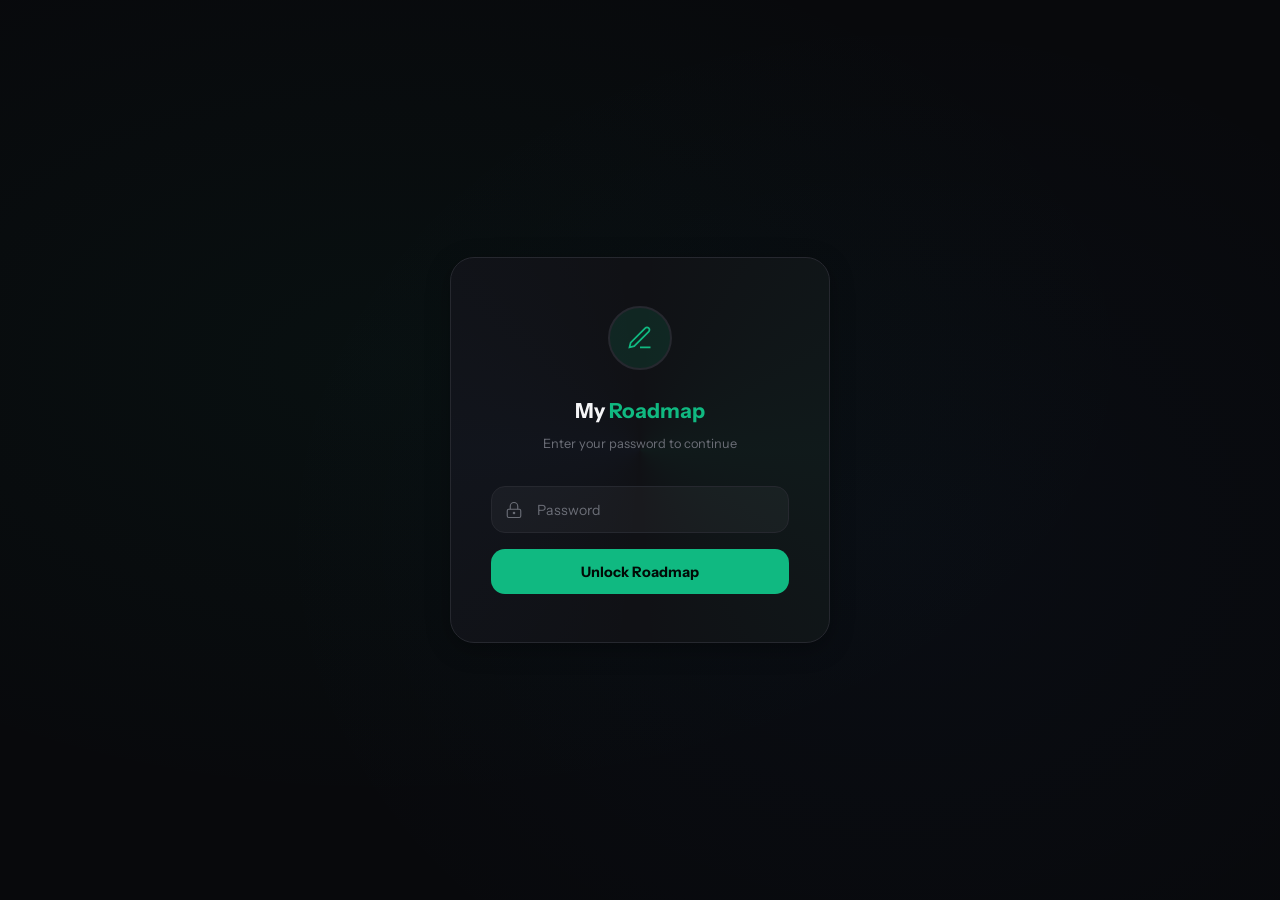
==== commit 65c229b6: "Make roadmap page title generic for public sharing" ====
--- a/roadmap.html
+++ b/roadmap.html
@@ -3,7 +3,7 @@
 <head>
 <meta charset="UTF-8">
 <meta name="viewport" content="width=device-width, initial-scale=1.0">
-<title>SDE Roadmap — Atlassian, NVIDIA, Akamai, Stripe by October 2026</title>
+<title>Roadmap — Athul Krishna K S</title>
 <link href="https://fonts.googleapis.com/css2?family=IBM+Plex+Mono:wght@400;500;600;700&family=Instrument+Sans:wght@400;500;600;700&display=swap" rel="stylesheet">
 <style>
   [data-theme="dark"] {
@@ -763,7 +763,7 @@
       <div class="login-avatar">
         <svg viewBox="0 0 24 24" fill="none" stroke="currentColor" stroke-width="1.5"><path d="M12 20h9"/><path d="M16.5 3.5a2.121 2.121 0 013 3L7 19l-4 1 1-4L16.5 3.5z"/></svg>
       </div>
-      <h2>SDE <span>Roadmap</span></h2>
+      <h2>My <span>Roadmap</span></h2>
       <p class="login-sub">Enter your password to continue</p>
       <div class="input-wrap">
         <svg viewBox="0 0 24 24" fill="none" stroke="currentColor" stroke-width="1.5"><rect x="3" y="11" width="18" height="11" rx="2"/><path d="M7 11V7a5 5 0 0110 0v4"/><circle cx="12" cy="16" r="1"/></svg>
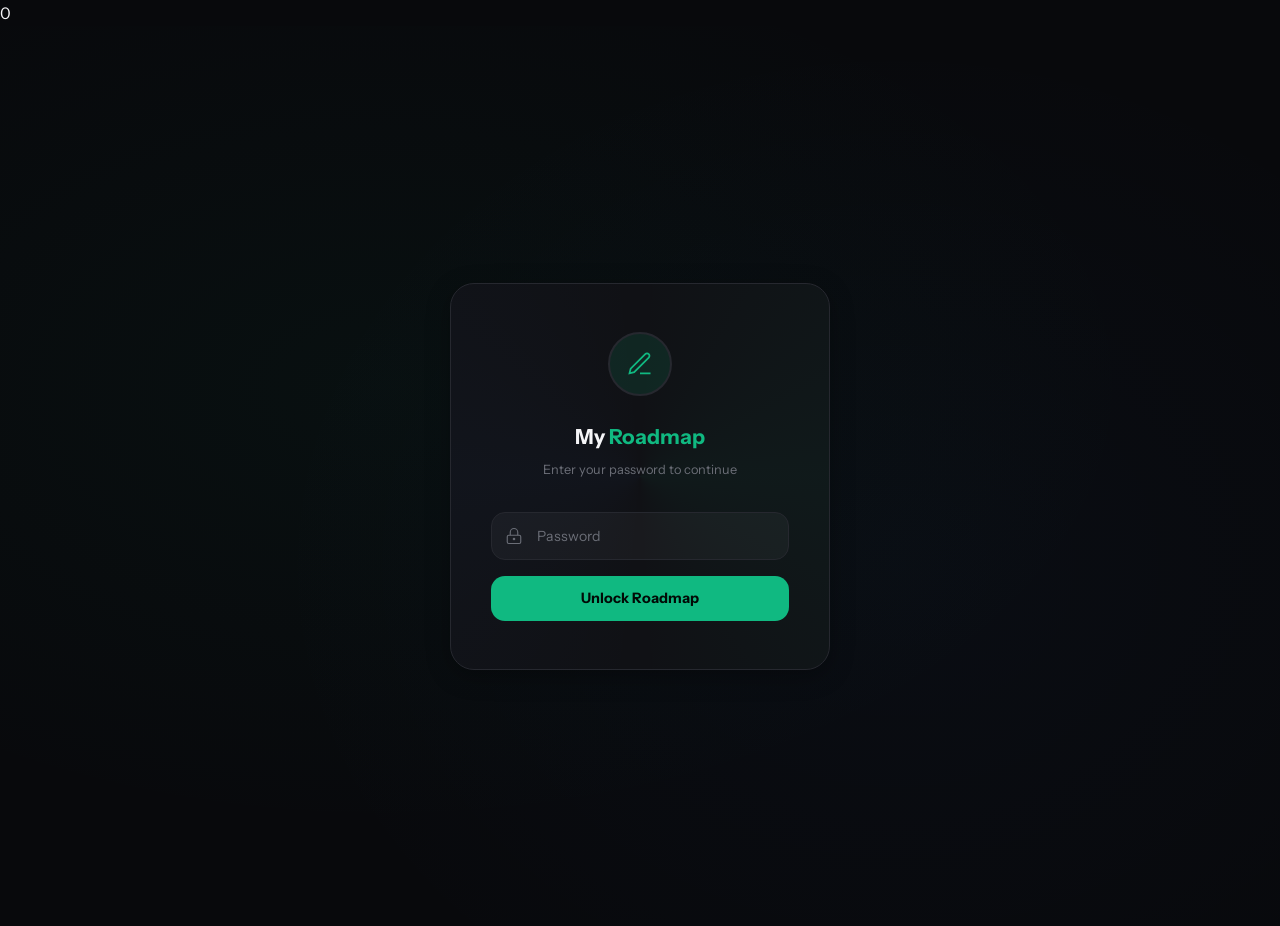
==== commit f8252241: "Add tools dropdown, Zebra Learning to daily schedule" ====
--- a/roadmap.html
+++ b/roadmap.html
@@ -1,4 +1,4 @@
-<!DOCTYPE html>
+0 <!DOCTYPE html>
 <html lang="en" data-theme="dark">
 <head>
 <meta charset="UTF-8">
@@ -1995,7 +1995,7 @@
 
     <div style="margin-bottom:20px; padding:16px 20px; background:linear-gradient(135deg, rgba(16,185,129,0.06), rgba(6,182,212,0.03)); border-radius:12px; border:1px solid rgba(16,185,129,0.2); font-size:13px; color:var(--text-mid);">
       <strong style="color:var(--green)">Schedule A — Morning Badminton (Primary)</strong><br>
-      <span style="font-family:'IBM Plex Mono',monospace; font-size:11px;">Study: 4 hrs · Sleep: 7 hrs · Free: 1 hr · Badminton: 2 hrs</span>
+      <span style="font-family:'IBM Plex Mono',monospace; font-size:11px;">Study: 3.5 hrs · Sleep: 7 hrs · Zebra: 45 min · Free: 30 min · Badminton: 2 hrs</span>
     </div>
 
     <div class="schedule-grid">
@@ -2045,14 +2045,19 @@
         <div class="detail">Eat. Decompress. Don't skip this — rest fuels the next block.</div>
       </div>
       <div class="sched-card">
-        <div class="time">7:00 - 8:30 PM</div>
+        <div class="time">7:00 - 8:15 PM</div>
         <div class="activity" style="color:var(--blue)">Solve + Notes</div>
-        <div class="detail">2-3 more LC problems + update patterns doc. Push to GitHub. Total: ~4 hrs study.</div>
-      </div>
-      <div class="sched-card">
-        <div class="time">8:30 - 9:30 PM</div>
+        <div class="detail">2-3 LC problems + update patterns doc. Push to GitHub.</div>
+      </div>
+      <div class="sched-card">
+        <div class="time">8:15 - 9:00 PM</div>
+        <div class="activity" style="color:var(--amber)">Zebra Learning</div>
+        <div class="detail">45 min financial education — stocks, mutual funds, personal finance. Build wealth knowledge alongside career growth.</div>
+      </div>
+      <div class="sched-card">
+        <div class="time">9:00 - 9:30 PM</div>
         <div class="activity" style="color:var(--violet)">Free Time</div>
-        <div class="detail">Series, YouTube, chill. This hour is sacred — don't guilt-trip yourself.</div>
+        <div class="detail">Series, chill. Wind down before sleep.</div>
       </div>
       <div class="sched-card">
         <div class="time">9:30 PM → 4:30 AM</div>
@@ -2063,7 +2068,7 @@
 
     <div style="margin-top:20px; margin-bottom:20px; padding:16px 20px; background:linear-gradient(135deg, rgba(245,158,11,0.06), rgba(244,63,94,0.03)); border-radius:12px; border:1px solid rgba(245,158,11,0.2); font-size:13px; color:var(--text-mid);">
       <strong style="color:var(--amber)">Schedule B — Evening Badminton (When you miss morning)</strong><br>
-      <span style="font-family:'IBM Plex Mono',monospace; font-size:11px;">Study: 3.5 hrs · Sleep: 8 hrs · Free: 45 min · Badminton: 2 hrs</span>
+      <span style="font-family:'IBM Plex Mono',monospace; font-size:11px;">Study: 3.5 hrs · Sleep: 8 hrs · Zebra: 30 min · Free: 30 min · Badminton: 2 hrs</span>
     </div>
 
     <div class="schedule-grid">
@@ -2098,14 +2103,19 @@
         <div class="detail">Podcast or mental review.</div>
       </div>
       <div class="sched-card">
-        <div class="time">6:30 - 7:15 PM</div>
+        <div class="time">6:30 - 7:00 PM</div>
         <div class="activity" style="color:var(--text-mid)">Dinner</div>
         <div class="detail">Eat before badminton — keep it light.</div>
       </div>
       <div class="sched-card">
-        <div class="time">7:15 - 8:00 PM</div>
+        <div class="time">7:00 - 7:30 PM</div>
+        <div class="activity" style="color:var(--amber)">Zebra Learning</div>
+        <div class="detail">30 min financial education. Fits before badminton since morning had no slot.</div>
+      </div>
+      <div class="sched-card">
+        <div class="time">7:30 - 8:00 PM</div>
         <div class="activity" style="color:var(--violet)">Free Time</div>
-        <div class="detail">Series episode or quick chill before badminton. 45 min.</div>
+        <div class="detail">Series or chill before badminton. 30 min.</div>
       </div>
       <div class="sched-card">
         <div class="time">8:00 - 10:00 PM</div>
